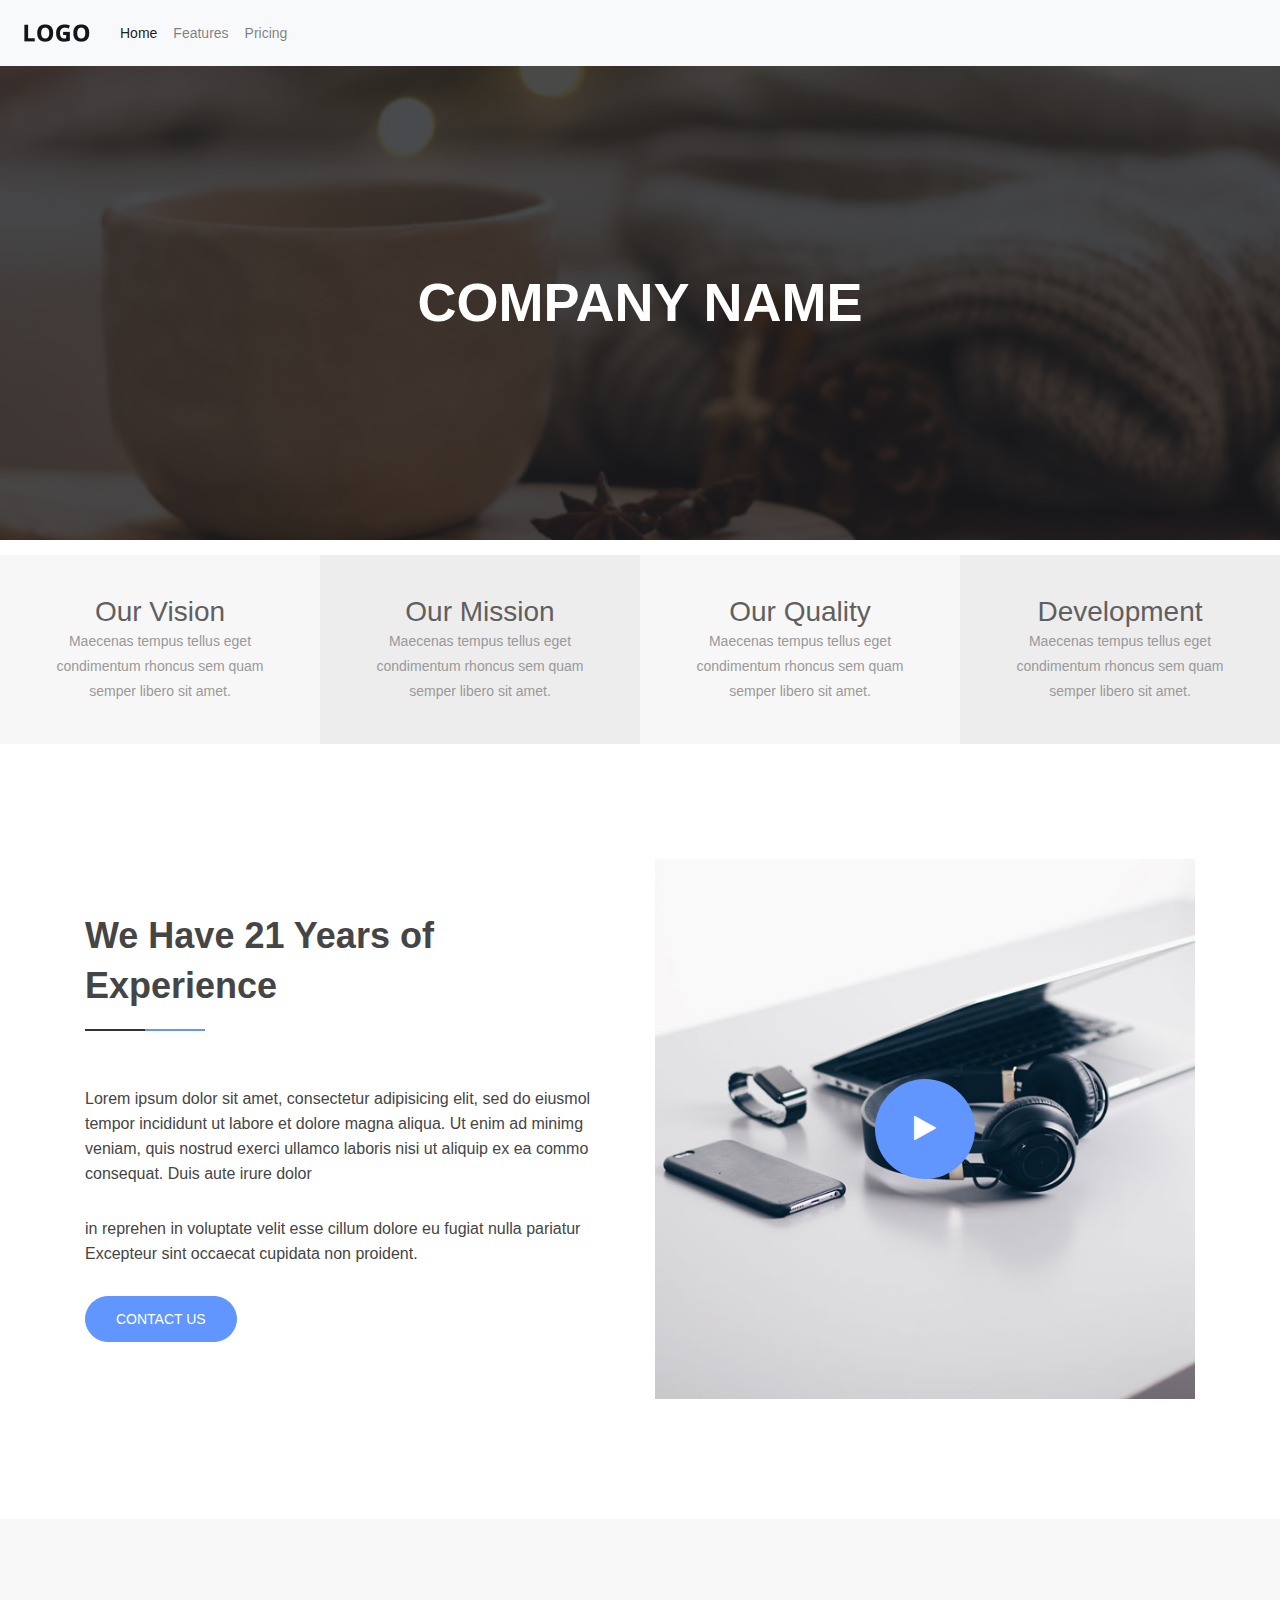
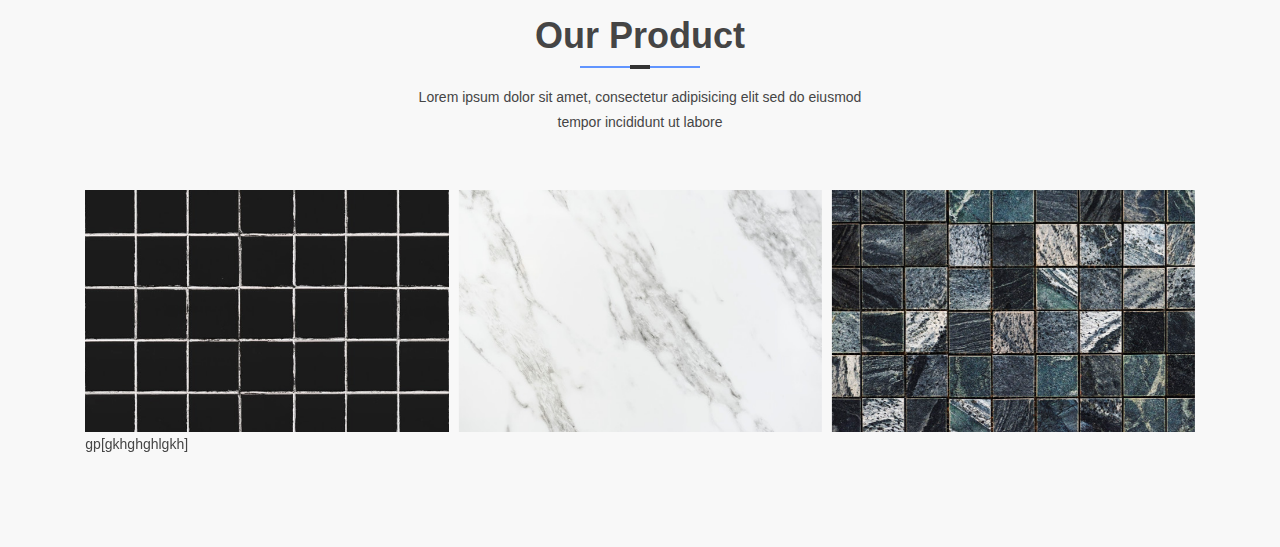
==== Ceraglob/CompanyProfile.html @ c4e204ad "Prit" ====
<!DOCTYPE html>

<html>
<head>
	<title>CompanyProfile</title>
	<meta charset="utf-8">
	<meta name="viewport" content="width=device-width, initial-scale=1">
	<link rel="stylesheet" type="text/css" href="css/bootstrap.min.css">
	<link rel="stylesheet" href="https://cdnjs.cloudflare.com/ajax/libs/font-awesome/4.7.0/css/font-awesome.min.css">
	<link rel="stylesheet" type="text/css" href="css/prettydropdowns.css">
	<link rel="stylesheet" type="text/css" href="css/owl.carousel.css">
	<link rel="stylesheet" type="text/css" href="css/style.css">
</head>
<body>
	<!--HOME-->
	<section>
		<header id="home-company">
			<div class="bg-img" style="background-image: url(./images/banner03.jpg);">
				<div class="overlay"></div>
			</div>
			<!--NAVBAR-->	
			<nav class="navbar navbar-expand-lg fixed-top navbar-light bg-light">
				<a class="navbar-brand" href="#"><img class="navbar-logo" src="images/logo.png"></a>
				<button class="navbar-toggler" type="button" data-toggle="collapse" data-target="#navbarNav" aria-controls="navbarNav" aria-expanded="false" aria-label="Toggle navigation">
					<span class="navbar-toggler-icon"></span>
				</button>
				<div class="collapse navbar-collapse" id="navbarNav">
					<ul class="navbar-nav">
						<li class="nav-item active">
							<a class="nav-link" href="#">Home <span class="sr-only">(current)</span></a>
						</li>
						<li class="nav-item">
							<a class="nav-link" href="#">Features</a>
						</li>
						<li class="nav-item">
							<a class="nav-link" href="#">Pricing</a>
						</li>
					</ul>
				</div>
			</nav>
			<!--END NAVBAR-->
			<!-- HOME CONTENT-->
			<div class="home-content">
				<div class="container">
					<div class="row">
						<div class="col-md-12">
							<h1 class="header-text"><b>Company Name</b></h1>
						</div>
					</div>
				</div>
			</div>
			<!--END CONTENT-->
		</header>
		<!-- END HOME-->
		<div class="container-fluid" style="padding: 0 0px">
			<!-- <div class="title-wrapper">
				<div class="title-inner">
					<span>Vitrified Tilles Manufacturer</span>
                    <h4 itemprop="headline">Welcome to<span > Epson Vitrified Pvt Ltd</span></h4>
                    <p itemprop="description">Epson vitrified manufacturing processes are carried out under the supervision of quality analysts, that is why we are committed as the best tiles exporters of high quality GVT and PGVT Tiles. </p>
				</div>
			</div> -->
			<div class="row no-gutters">
				<div class="col-md-3">
					<div class="col-sm-12" style="background: #f7f7f7;">
						<div class="about">
							<h3 style="color:#5f5f5f">Our Vision</h3>
							<p>Maecenas tempus tellus eget condimentum rhoncus sem quam semper libero sit amet.</p>
							<div class="abt-overlay"></div>
						</div>
					</div>
				</div>
				<div class="col-md-3">
					<div class="col-sm-12" style="background: #ededed">
						<div class="about">
							<h3 style="color: #5f5f5f">Our Mission</h3>
							<p>Maecenas tempus tellus eget condimentum rhoncus sem quam semper libero sit amet.</p>
							<div class="abt-overlay"></div>
						</div>
					</div>
				</div>
				<div class="col-md-3">
					<div class="col-sm-12" style="background: #f7f7f7;">
						<div class="about">
							<h3 style="color: #5f5f5f" >Our Quality</h3>
							<p>Maecenas tempus tellus eget condimentum rhoncus sem quam semper libero sit amet.</p>
							<div class="abt-overlay"></div>
						</div>
					</div>
				</div>
				<div class="col-md-3">
					<div class="col-sm-12" style="background: #ededed">
						<div class="about">
							<h3 style="color: #5f5f5f" >Development</h3>
							<p>Maecenas tempus tellus eget condimentum rhoncus sem quam semper libero sit amet.</p>
							<div class="abt-overlay"></div>
						</div>
					</div>
				</div>
			</div>
			<div class="section-agency-benefit section-pt section-pb">
        <div class="container">
            <div class="row align-items-center">
                <div class="col-lg-6">
                    <div class="agency-benefits">
                        <div class="content">
                            <div class="section-title title-2">
                                <h2 class="size">We Have 21 Years of <br> Experience</h2>
                            </div>
                            <p>Lorem ipsum dolor sit amet, consectetur adipisicing elit, sed do eiusmol tempor incididunt ut labore et dolore magna aliqua. Ut enim ad minimg veniam, quis nostrud exerci ullamco laboris nisi ut aliquip ex ea commo consequat. Duis aute irure dolor</p>

                            <p> in reprehen in voluptate velit esse cillum dolore eu fugiat nulla pariatur Excepteur sint occaecat cupidata non proident.</p>
                            <a href="#" class="btn contact-btn mt-30 btn-circle btn-company">CONTACT US</a>
                        </div>
                    </div>
                </div>
                <div class="col-lg-6">
                    <div class="agency-thumb">
                        <div class="thumb">
                            <img src="images/work2.jpg" class="img-companyvideo" alt="Company Images">
                            <div class="play-btn">
                                <a class="video-popup" href="https://www.youtube.com/watch?v=G_G8SdXktHg"><i class="fa fa-play"></i></a>
                            </div>
                        </div>
                    </div>
                </div>
            </div>
        </div>
    </div>
        </div>
        <div class="section-service bg-gray section-pt section-pb-90">
        <div class="container">
            <div class="row">
                <div class="col-lg-12">
                    <div class="section-title text-center">
                        <h2 class="size">Our Product</h2>
                        <p>Lorem ipsum dolor sit amet, consectetur adipisicing elit sed do eiusmod tempor incididunt ut labore</p>
                    </div>
                    <div class="owl-carousel owl-theme productlist">
						<div class="item">
							<img src="images/tiles01.jpg">
							gp[gkhghghlgkh]
						</div>
						<div class="item">
							<img  src="images/tiles02.jpg">
						</div>	
						<div class="item">
							<img  src="images/tiles03.jpg">	
						</div>
						<div class="item">
							<img src="images/tiles04.jpg">
						</div>
						<div class="item">
							<img src="images/tiles05.jpg">
						</div>
						<div class="item">
							<img  src="images/tiles01.jpg">
						</div>
						<div class="item">
							<img  src="images/tiles02.jpg">
						</div>
					</div>
                </div>
            </div>
        </div>
    </div>

		<!-- FOOTER-->
		<footer>

		</footer>
		<!-- END FOOTER-->
	</section>

	<script src="https://cdnjs.cloudflare.com/ajax/libs/popper.js/1.14.0/umd/popper.min.js"></script>
	<script src="https://ajax.googleapis.com/ajax/libs/jquery/3.3.1/jquery.min.js"></script>
	<script src="js/jquery.prettydropdowns.js"></script>
	<script type="text/javascript" src="js/bootstrap.min.js"></script>
	<script type="text/javascript" src="js/owl.carousel.min.js"></script>
	<script type="text/javascript" src="js/script.js"></script>
	<script>
		$(document).ready(function() {
			$('.pretty').prettyDropdown();
		});
	</script>
</body>
</html>
---- Ceraglob/css/prettydropdowns.css ----
.prettydropdown {
  position: relative;
  min-width: 72px; /* 70px + borders */
  display: inline-block;
}
.prettydropdown.loading {
  min-width: 0;
}
.prettydropdown > ul {
  position: absolute;
  top: 0;
  left: 0;
  background: #fff;
  border: 1px solid #a9a9a9;
  box-sizing: content-box;
  color: #000;
  cursor: pointer;
  font: normal 18px Calibri, sans-serif;
  list-style-type: none;
  margin: 0;
  padding: 0;
  text-align: left;
  -webkit-user-select: none; /* Chrome all / Safari all */
  -moz-user-select: none; /* Firefox all */
  -ms-user-select: none; /* IE 10+ */
  user-select: none; /* Likely future */
  z-index: 1;
}
.prettydropdown.loading > ul {
  visibility: hidden;
  white-space: nowrap;
}
.prettydropdown > ul:focus, .prettydropdown:not(.disabled) > ul:hover {
  border-color: #7f7f7f;
}
.prettydropdown:not(.disabled) > ul.active {
  width: auto;
  max-height: none !important;
  border-color: #1e90ff;
  overflow-x: hidden;
  overflow-y: auto;
  z-index: 99;
}
.prettydropdown > ul.active:focus {
  outline: none;
}
.prettydropdown > ul.active.reverse {
  top: auto;
  bottom: 0;
}
.prettydropdown > ul > li {
  position: relative;
  min-width: 70px;
  height: 48px; /* 50px - borders */
  border-top: 1px solid transparent;
  border-bottom: 1px solid transparent;
  box-sizing: border-box;
  display: none;
  line-height: 46px; /* 48px - borders */
  margin: 0;
  padding-left: 0.8rem;
}
.prettydropdown.loading > ul > li {
  min-width: 0;
  display: block;
  padding-right: 0.8rem;
}
.prettydropdown > ul:not(.active) > li:not(.selected):first-child {
  visibility: hidden; /* Prevent FOUC */
}
.prettydropdown > ul > li:first-child, .prettydropdown > ul.active > li {
  display: block;
}
.prettydropdown > ul.active > li:not(.label):hover, .prettydropdown > ul.active > li.hover:not(.label), .prettydropdown > ul.active > li:first-child:hover:after {
  background: #1e90ff;
  color: #fff;
}
.prettydropdown > ul.active > li.nohover {
  background: inherit !important;
  color: inherit !important;
}
.prettydropdown > ul.active > li.hover:before, .prettydropdown > ul.active > li.nohover:after {
  border-top-color: #fff !important;
}
.prettydropdown > ul.active > li.hover:after, .prettydropdown > ul.active > li.nohover:before {
  border-top-color: #1e90ff !important;
}
.prettydropdown.arrow > ul > li.selected:before, .prettydropdown.arrow > ul > li.selected:after {
  position: absolute;
  top: 8px;
  bottom: 0;
  right: 8px;
  height: 16px;
  border: 8px solid transparent; /* Arrow size */
  box-sizing: border-box;
  content: '';
  display: block;
  margin: auto;
}
.prettydropdown.arrow.small > ul > li.selected:before, .prettydropdown.arrow.small > ul > li.selected:after {
  top: 4px;
  height: 8px;
  border-width: 4px;
}
.prettydropdown.arrow > ul > li.selected:before {
  border-top-color: #a9a9a9; /* Arrow color */
}
.prettydropdown.arrow > ul > li.selected:after {
  top: 4px; /* Chevron thickness */
  border-top-color: #fff; /* Match background colour */
}
.prettydropdown.arrow.small > ul > li.selected:after {
  top: 2px; /* Chevron thickness */
}
.prettydropdown.arrow.triangle > ul > li.selected:after {
  content: none;
}
.prettydropdown > ul:hover > li.selected:before {
  border-top-color: #7f7f7f;
}
.prettydropdown > ul.active > li.selected:before,
.prettydropdown > ul.active > li.selected:after {
  border: none;
}
.prettydropdown > ul:not(.active) > li > span.checked {
  display: none;
}

/* Multi-Select */
.prettydropdown.multiple > ul > li.selected {
  overflow: hidden;
  padding-right: 2rem;
  text-overflow: ellipsis;
  white-space: nowrap;
}
.prettydropdown > ul > li > span.checked {
  clear: both;
  float: right;
  font-weight: bold;
  margin-right: 0.8rem;
}

/* Option Groups */
.prettydropdown > ul > li.label {
  cursor: default;
  font-weight: bold;
}
.prettydropdown > ul > li.label:first-child,
.prettydropdown.classic > ul > li.label ~ li.selected{
  border-top: none;
}
.prettydropdown > ul > li.label ~ li:not(.label):not(.selected),
.prettydropdown.classic > ul.active > li.label ~ li:not(.label) {
  padding-left: 1.6rem;
}

/* Classic Behavior */
.prettydropdown.classic > ul:not(.active) > li.selected:not(:first-child) {
  position: absolute;
  top: 0;
  display: block;
}

/* Disabled */
.prettydropdown.disabled, .prettydropdown > ul > li.disabled {
  opacity: 0.3;
}
.prettydropdown.disabled > ul > li, .prettydropdown > ul > li.disabled {
  cursor: not-allowed;
}

/* Divider Lines */
.prettydropdown.multiple > ul > li.selected + li, .prettydropdown.multiple > ul.reverse > li.selected,
.prettydropdown > ul > li.label, .prettydropdown > ul > li.label ~ li.selected {
  border-top-color: #dedede;
}
---- Ceraglob/css/style.css ----
body {
	margin:auto;
	padding: 0px;
    background-color: #ffffff;
    line-height: 25px;
    font-size: 14px;
    font-style: normal;
    font-weight: normal;
    visibility: visible;
    font-family: "Poppins", sans-serif;
    color: #454545;
    position: relative;
}
h1,h2,h3,h4,h5,h6,p{
	margin: 0px;
	padding: 0px;
}
a{
	text-decoration: none;
	color: #ffffff;
}
a:hover,a:focus{
	text-decoration: none;
	outline: none;
	color: #999999;
}
ul,li{
	list-style: none;
}
img{
	max-width: 100%;
	display: block;
	vertical-align: middle;
}
/* home background */
#home{
	height: 80vh;
}
header{
	position: relative;
}
.bg-img{
	background-image: url('../images/contactUs.jpg');
	position: absolute;
	left: 0;
	top: 0;
	right: 0;
	bottom: 0;
	background-size: cover;
	background-repeat: no-repeat;
	background-position: center;
}
.bg-img .overlay{
	position: absolute;
	left: 0;
	top: 0;
	right: 0;
	bottom: 0;
	opacity: 0.8;
	background: #1C1D21;
}
/* end home background */
.container li{
	list-style: none;
	display: inline-block;
}
/* NAVBAR*/
#nav{
	transition: 0.5s;
}
#nav .nav-transparent {
	background: transparent;
}
#nav .nav-transparent:not(.fixed-nav) .navbar-brand .logo{
	display: none;
}
.navbar-brand .logo, .navbar-brand .logo-alt {
	max-height: 50px;
	display: block;
}
.navbar-right li{
	padding: 10px;
}
.navbar-right a{
	padding: 3px;
}
.navbar-right a:hover{
	border-bottom: 2px solid #6195FF;
	transition:0.2s; 
}
.navbar-logo{
	height: 40px;
}
.dropdown-menu{
	background-color: #6195FF;
	width: 200px;
	padding: 10px;
}
.dropdown-menu a:hover{
	color: #ffffff;
}
.dropdown:hover .dropdown-menu{
	display: block;
}
.navbar-right .active{
	border-bottom: 2px solid #6195FF;
}
/*END NAVBAR*/

/*HOME CONTENT*/
.home-content{
	position: absolute;
	left: 0;
	right: 0;
	top: 50%;
	text-align: center;
}
.home-content button{
	margin-top: 20px;
}
header .row{
	color: #ffffff;
}
.white-btn{
	color: #000000;
	background: #ffffff;
}
.blue-btn{
	color: #ffffff;
	background: #6195FF;
}
.white-btn, .blue-btn{
	margin: 3px;
	padding: 10px 30px;
	border-radius: 5px;
	display: inline-block;
	border:2px solid transparent;
}
.white-btn:hover{
	background: #ddd;
}
.blue-btn:hover{
	background: #6195F0;
}
/*END HOME CONTENT */

/*ABOUT*/
.md-padding{
	padding: 100px 0px;
}
.section-header{
	position: relative;
	margin-bottom: 20px;
}
.text-center{
	text-align: center;
}
.title:after{
	content: "";
	display: block;
	height: 4px;
	width: 50px;
	background-color: #6195FF;
	margin:20px auto 0;
}
.about{
	text-align: center;
	padding: 40px 20px;
	margin:15px 0px;
}
.about a{
	color: #6195FF;
}
.about i{
	font-size: 30px;
	color: #6195FF;
	margin-bottom: 20px;
}
.about p{
	color: #999999;
}
.about .abt-overlay{
	background-color: #000000;
	position: absolute;
	left: 0;
	top: 0;
	bottom: 0;
	width: 100px;
	z-index: -1;
	display: none;
	transition:width 2s;
}
.about:hover .abt-overlay{
	display: block;
	width: 100%;

}
/*END ABOUT*/

/*PORTFOLIO*/
.bg-gray{
	background-color: #fafafa;
}
.work{
	position: relative;
	padding: 20px;
}
.work > img{
	width: 100%;
}
.work .overlay{
	background: #000000;
	position: absolute;
	top: 0px;
	left: 0px;
	right: 0px;
	bottom: 0px;
	opacity: 0;
	transition: 0.2s opacity;
	transition-delay: 0.2s;
	display: none;
}
.work:hover .overlay{
	display: block;
}
.header-text{
	font-size: 54px; 
	text-transform: uppercase; 
	padding-bottom: 10px;
}
.form-button{
	background-color: #6195ff;
	color: white;
}
.contact-us-form{
	box-shadow: 0px 5px 20px #cccccc;
}
.chooseUs-box{
	background-color: #f5f5f5;
}
.prettydropdown >ul{
	border-radius: 7px;
}
.owl-dots{
	display: none;
}
.imgheight-company{
	height: 400px;
}
#home-company{
	height: 60vh;
}
.title-wrapper{
	float: left;
    margin-bottom: 60px;
    text-align: center;
    width: 100%;
}
.title-inner {
    display: inline-block;
}
.title-inner span{
	color: #ec008c;
	display: block;
    float: left;
    font-family: poppins;
    font-size: 13px;
    font-weight: 500;
    letter-spacing: 0.4px;
    margin-bottom: 15px;
    width: 100%;
}
.title-inner{
	color: #ec008c;
}
.title-inner h4{
	color: #404040;
    float: left;
    font-size: 26px;
    margin: 0 0 20px;
    text-transform: uppercase;
    width: 100%;
}
.title-inner p{
	    color: #555;
    float: left;
    font-size: 17px;
    font-style: italic;
    line-height: 30px;
    margin-bottom: 0;
    width: 100%;
}
.section-title h2::before {
    position: absolute;
    content: '';
    background: #6195FF;
    height: 2px;
    width: 120px;
    left: 50%;
    bottom: 1px;
    transform: translate(-50%, 0%);
}
.title-2 h2::before {
    position: absolute;
    content: '';
    background: #6195FF;
    height: 2px;
    width: 120px;
    left: 0%;
    bottom: 0;
    transform: translate(0%, 0%);
}
.size{
	font-size: 36px;
}
.agency-benefits .content p {
    font-size: 16px;
    margin-top: 30px;
}
.btn.btn-circle {
    border-radius: 50px;
}
.img-companyvideo{
	max-width: 100%;
    display: block;
    vertical-align: middle;
}
.btn-company {
    border: 1px solid #6195FF;
    line-height: 24px;
    padding: 10px 30px;
    font-size: 14px;
    font-weight: 500;
    text-transform: uppercase;
    color: #ffffff;
    background: #6195ff;
    overflow: hidden;
    position: relative;
    z-index: 1;
    transition: all 0.3s ease 0s;
    margin-top:30px;
}

.title-2 {
    margin-bottom: 30px;
}
.section-title {
    margin-bottom: 55px;
}
.agency-benefits .content h2 {
    font-weight: 600;
    line-height: 50px;
}
.agency-benefits .section-title h2 {
    padding-bottom: 20px;
}
.section-title h2 {
    font-weight: 700;
    margin: -5px 0 0 0;
    position: relative;
    padding-bottom: 12px;
}
.section-title h2::after {
    position: absolute;
    content: '';
    background: #333;
    height: 4px;
    width: 20px;
    left: 50%;
    bottom: 0;
    margin-top: 1px;
    transform: translate(-50%, 0%);
}
.title-2 h2::after {
    position: absolute;
    content: '';
    background: #333;
    height: 2px;
    width: 60px;
    left: 0%;
    bottom: 0;
    transform: translate(0%, 0%);
}
.section-pt {
    padding-top: 100px;
}
.agency-thumb .thumb .play-btn {
    position: absolute;
    top: 50%;
    left: 50%;
    transform: translate3d(-50%, -50%, 0);
}
.agency-thumb .thumb .play-btn a {
 	   border: 0 none;
    background: #6195ff;
    width: 100px;
    height: 100px;
    border-radius: 100%;
    padding: 0;
    font-size: 28px;
    color: #ffffff;
    display: inline-block;
    line-height: 100px;
    text-align: center;
}
.fa {
    display: inline-block;
    font: normal normal normal 14px/1 FontAwesome;
    font-size: inherit;
    text-rendering: auto;
    -webkit-font-smoothing: antialiased;
    -moz-osx-font-smoothing: grayscale;
}
.section-pb {
    padding-bottom: 120px;
}
.bg-gray {
    background-color: #f8f8f8;
}
.section-pb-90 {
    padding-bottom: 90px;
}
.section-title.text-center p {
    margin-left: auto;
    margin-right: auto;
}
.section-title p {
    max-width: 470px;
    margin-top: 16px;
    margin-bottom: 0;
}
.imgsize-product{
	height: 300px;
}

/*// Extra small devices (portrait phones, less than 576px)*/
@media (max-width: 575.98px) 
{
	.header-text{
		font-size: 40px;
	}

}

/*// Small devices (landscape phones, 576px and up)*/
@media (min-width: 576px) and (max-width: 767.98px) 
{



}

/*// Medium devices (tablets, 768px and up)*/
@media (min-width: 768px) and (max-width: 991.98px) 
{

}

/*// Large devices (desktops, 992px and up)*/
@media (min-width: 992px) and (max-width: 1199.98px) 
{
.section-pb {
    padding-bottom: 80px;
}
}

/*// Extra large devices (large desktops, 1200px and up)*/
@media (min-width: 1200px) 
{

}
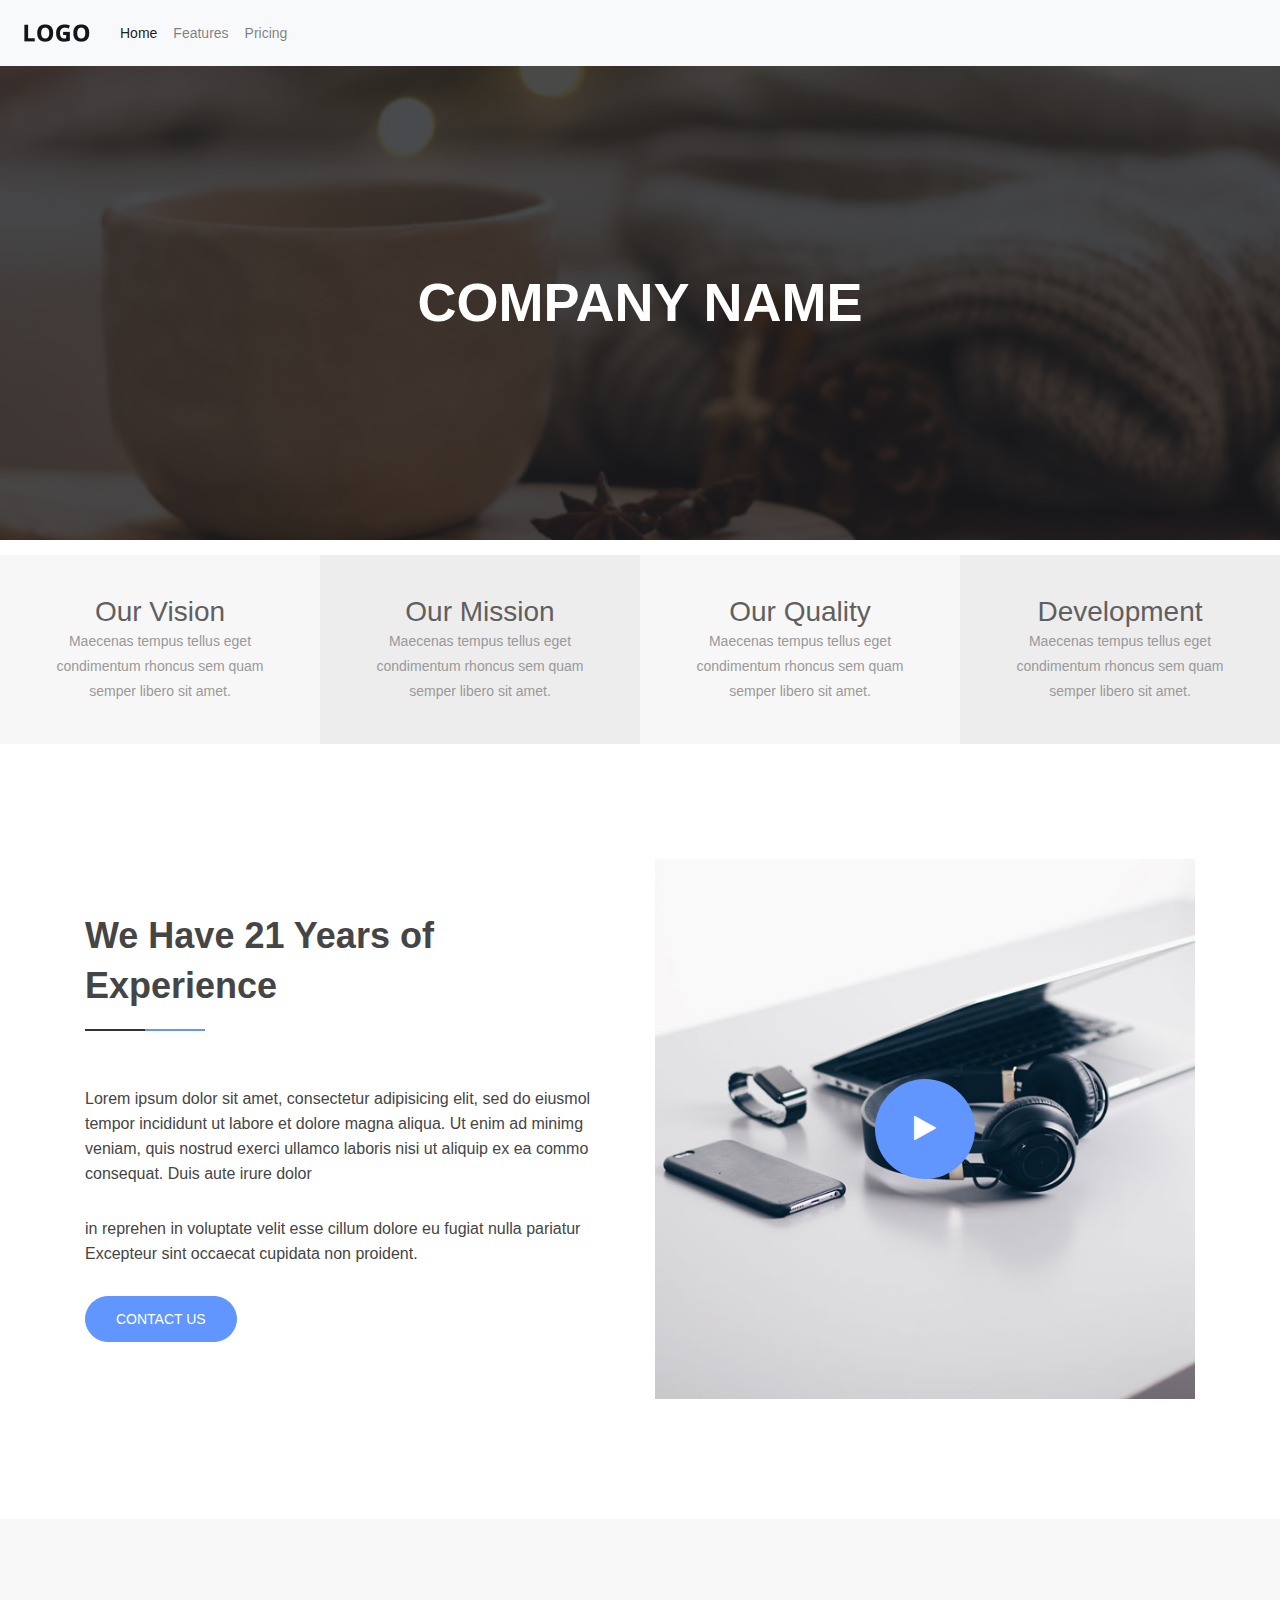
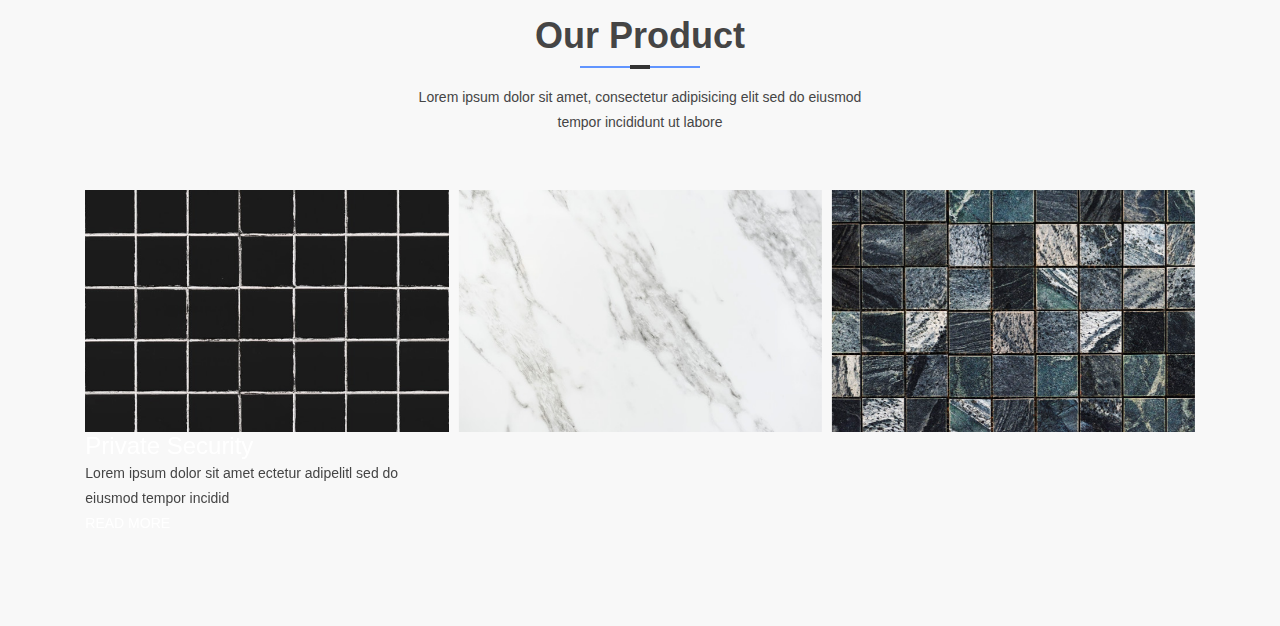
==== commit 32596da3: "partial change in product page" ====
--- a/Ceraglob/CompanyProfile.html
+++ b/Ceraglob/CompanyProfile.html
@@ -139,7 +139,11 @@
                     <div class="owl-carousel owl-theme productlist">
 						<div class="item">
 							<img src="images/tiles01.jpg">
-							gp[gkhghghlgkh]
+							<div class="content">
+                            	<h4><a href="#" tabindex="0">Private Security</a></h4>
+                            	<p>Lorem ipsum dolor sit amet ectetur adipelitl sed do eiusmod tempor incidid</p>
+                            	<a class="readmore_btn btn-transparent" href="#" tabindex="0">READ MORE</a>
+                        	</div>
 						</div>
 						<div class="item">
 							<img  src="images/tiles02.jpg">
--- a/Ceraglob/css/style.css
+++ b/Ceraglob/css/style.css
@@ -434,6 +434,7 @@
 	height: 300px;
 }
 
+
 /*// Extra small devices (portrait phones, less than 576px)*/
 @media (max-width: 575.98px) 
 {
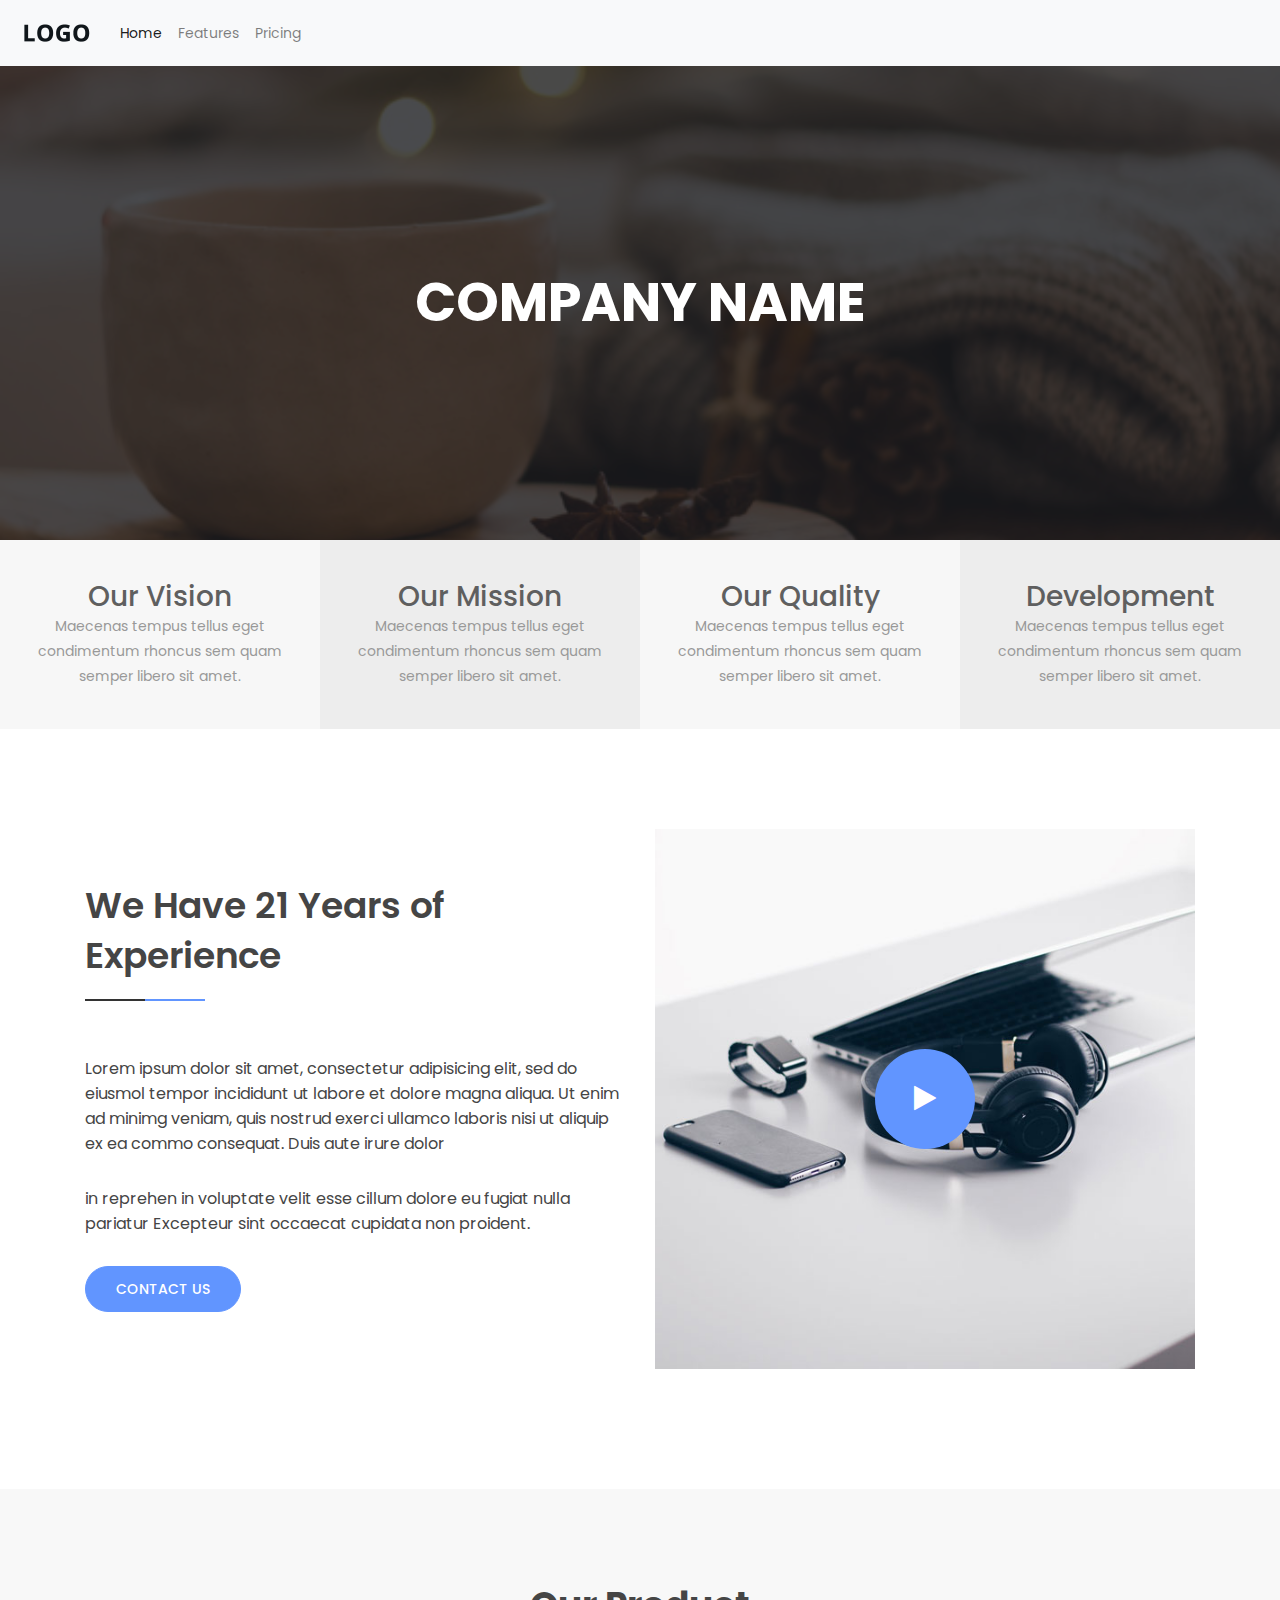
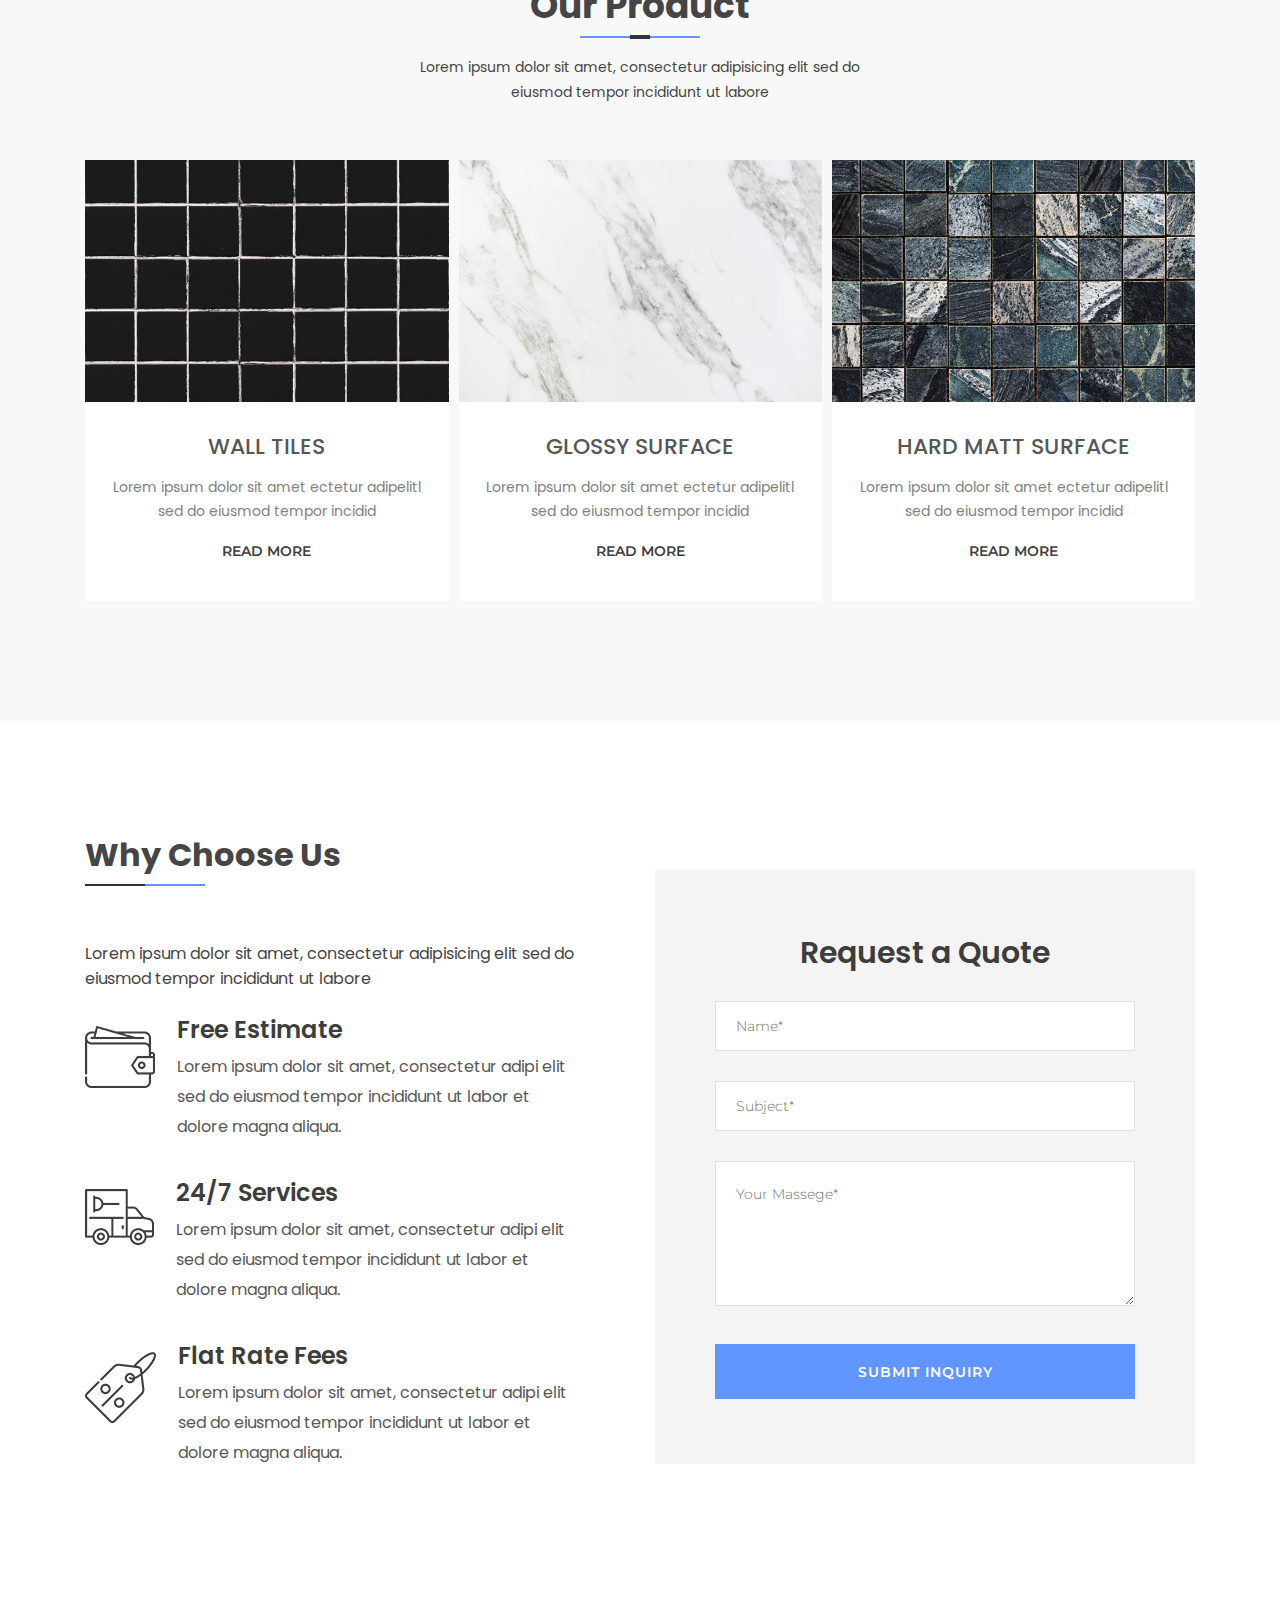
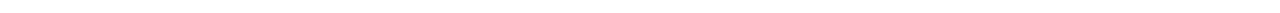
==== commit 33bb33c6: "changes in CompanyProfile page" ====
--- a/Ceraglob/CompanyProfile.html
+++ b/Ceraglob/CompanyProfile.html
@@ -7,6 +7,8 @@
 	<meta name="viewport" content="width=device-width, initial-scale=1">
 	<link rel="stylesheet" type="text/css" href="css/bootstrap.min.css">
 	<link rel="stylesheet" href="https://cdnjs.cloudflare.com/ajax/libs/font-awesome/4.7.0/css/font-awesome.min.css">
+	<link href="https://fonts.googleapis.com/css?family=Montserrat" rel="stylesheet">
+	<link href="https://fonts.googleapis.com/css?family=Poppins" rel="stylesheet">
 	<link rel="stylesheet" type="text/css" href="css/prettydropdowns.css">
 	<link rel="stylesheet" type="text/css" href="css/owl.carousel.css">
 	<link rel="stylesheet" type="text/css" href="css/style.css">
@@ -137,33 +139,143 @@
                         <p>Lorem ipsum dolor sit amet, consectetur adipisicing elit sed do eiusmod tempor incididunt ut labore</p>
                     </div>
                     <div class="owl-carousel owl-theme productlist">
-						<div class="item">
+						<div class="item service text-center service-2 padding-none cleaning-service  mb-30">
 							<img src="images/tiles01.jpg">
 							<div class="content">
-                            	<h4><a href="#" tabindex="0">Private Security</a></h4>
-                            	<p>Lorem ipsum dolor sit amet ectetur adipelitl sed do eiusmod tempor incidid</p>
-                            	<a class="readmore_btn btn-transparent" href="#" tabindex="0">READ MORE</a>
-                        	</div>
-						</div>
-						<div class="item">
+                            	<h4><a href="#" tabindex="0">WALL TILES</a></h4>
+                            	<p>Lorem ipsum dolor sit amet ectetur adipelitl sed do eiusmod tempor incidid</p>
+                            	<a class="readmore_btn btn-transparent" href="#" tabindex="0">READ MORE</a>
+                        	</div>
+						</div>
+						<div class="item service text-center service-2 padding-none cleaning-service  mb-30">
 							<img  src="images/tiles02.jpg">
+							<div class="content">
+                            	<h4><a href="#" tabindex="0">GLOSSY SURFACE</a></h4>
+                            	<p>Lorem ipsum dolor sit amet ectetur adipelitl sed do eiusmod tempor incidid</p>
+                            	<a class="readmore_btn btn-transparent" href="#" tabindex="0">READ MORE</a>
+                        	</div>
 						</div>	
-						<div class="item">
+						<div class="item service text-center service-2 padding-none cleaning-service  mb-30">
 							<img  src="images/tiles03.jpg">	
-						</div>
-						<div class="item">
+							<div class="content">
+                            	<h4><a href="#" tabindex="0">HARD MATT SURFACE</a></h4>
+                            	<p>Lorem ipsum dolor sit amet ectetur adipelitl sed do eiusmod tempor incidid</p>
+                            	<a class="readmore_btn btn-transparent" href="#" tabindex="0">READ MORE</a>
+                        	</div>
+						</div>
+						<div class="item service text-center service-2 padding-none cleaning-service  mb-30">
 							<img src="images/tiles04.jpg">
-						</div>
-						<div class="item">
+							<div class="content">
+                            	<h4><a href="#" tabindex="0">SOFT MATT SURFACE</a></h4>
+                            	<p>Lorem ipsum dolor sit amet ectetur adipelitl sed do eiusmod tempor incidid</p>
+                            	<a class="readmore_btn btn-transparent" href="#" tabindex="0">READ MORE</a>
+                        	</div>
+						</div>
+						<div class="item service text-center service-2 padding-none cleaning-service  mb-30">
 							<img src="images/tiles05.jpg">
-						</div>
-						<div class="item">
+							<div class="content">
+                            	<h4><a href="#" tabindex="0">RUSTIC SURFACE</a></h4>
+                            	<p>Lorem ipsum dolor sit amet ectetur adipelitl sed do eiusmod tempor incidid</p>
+                            	<a class="readmore_btn btn-transparent" href="#" tabindex="0">READ MORE</a>
+                        	</div>
+						</div>
+						<div class="item service text-center service-2 padding-none cleaning-service  mb-30">
 							<img  src="images/tiles01.jpg">
-						</div>
-						<div class="item">
+							<div class="content">
+                            	<h4><a href="#" tabindex="0">RUSTIC SURFACE</a></h4>
+                            	<p>Lorem ipsum dolor sit amet ectetur adipelitl sed do eiusmod tempor incidid</p>
+                            	<a class="readmore_btn btn-transparent" href="#" tabindex="0">READ MORE</a>
+                        	</div>
+						</div>
+						<div class="item service text-center service-2 padding-none cleaning-service  mb-30">
 							<img  src="images/tiles02.jpg">
-						</div>
-					</div>
+							<div class="content">
+                            	<h4><a href="#" tabindex="0">RUSTIC SURFACE</a></h4>
+                            	<p>Lorem ipsum dolor sit amet ectetur adipelitl sed do eiusmod tempor incidid</p>
+                            	<a class="readmore_btn btn-transparent" href="#" tabindex="0">READ MORE</a>
+                        	</div>
+						</div>
+					</div>
+                </div>
+            </div>
+        </div>
+    </div>
+    <div class="reapir-choose-us section-ptb">
+        <div class="container">
+            <div class="row align-items-center">
+                <div class="col-lg-6 col-md-12 col-sm-12 col-12">
+                    <div class="reapir-choose-inner">
+                        <div class="section-title title-2">
+                            <h2>Why Choose Us</h2>
+                        </div>
+                        <div class="choose-resone-inner mt-20">
+                            
+                            
+                            <p>Lorem ipsum dolor sit amet, consectetur adipisicing elit sed do eiusmod tempor incididunt ut labore</p>
+                            
+                            <!-- Start Single Service -->
+                            <div class="service text-left service-6 reapir-service mt-30">
+                                <div class="icons">
+                                    <img src="images/estimate.png" alt="service icons">
+                                </div>
+                                <div class="content">
+                                    <h4>Free Estimate</h4>
+                                    <p>Lorem ipsum dolor sit amet, consectetur adipi elit sed do eiusmod tempor incididunt ut labor et dolore magna aliqua. </p>
+                                </div>
+                            </div>
+                            <!-- End Single Service -->
+
+                            <!-- Start Single Service -->
+                            <div class="service text-left service-6 reapir-service">
+                                <div class="icons">
+                                    <img src="images/service.png" alt="service icons">
+                                </div>
+                                <div class="content">
+                                    <h4>24/7 Services</h4>
+                                    <p>Lorem ipsum dolor sit amet, consectetur adipi elit sed do eiusmod tempor incididunt ut labor et dolore magna aliqua. </p>
+                                </div>
+                            </div>
+                            <!-- End Single Service -->
+
+                            <!-- Start Single Service -->
+                            <div class="service text-left service-6 reapir-service">
+                                <div class="icons">
+                                    <img src="images/ratefees.png" alt="service icons">
+                                </div>
+                                <div class="content">
+                                    <h4>Flat Rate Fees</h4>
+                                    <p>Lorem ipsum dolor sit amet, consectetur adipi elit sed do eiusmod tempor incididunt ut labor et dolore magna aliqua. </p>
+                                </div>
+                            </div>
+                            <!-- End Single Service -->
+
+                        </div>
+                    </div>
+                </div>
+                <div class="col-lg-6 col-md-12 col-sm-12 col-12">
+                    <div class="contact_form_container repair-request-form">
+                        <div class="ct-title-2">
+                            <h2>Request a Quote</h2>
+                        </div>
+                        <div class="repair-service-form">
+                            <form action="#">
+                                <div class="row">
+                                    <div class="col-lg-12">
+                                        <input type="text" placeholder="Name*">
+                                    </div>
+                                    <div class="col-lg-12">
+                                        <input type="text" placeholder="Subject*">
+                                    </div>
+                                    <div class="col-lg-12">
+                                        <textarea name="message" placeholder="Your Massege*"></textarea>
+                                    </div>
+                                    <div class="col-lg-12">
+                                        <input type="submit" value="Submit Inquiry">
+                                    </div>
+                                </div>
+                            </form>
+                        </div>
+                    </div>
                 </div>
             </div>
         </div>
--- a/Ceraglob/css/style.css
+++ b/Ceraglob/css/style.css
@@ -20,6 +20,9 @@
 	text-decoration: none;
 	color: #ffffff;
 }
+a, button, img, input, span {
+    transition: all 0.3s ease 0s;
+}
 a:hover,a:focus{
 	text-decoration: none;
 	outline: none;
@@ -167,7 +170,6 @@
 .about{
 	text-align: center;
 	padding: 40px 20px;
-	margin:15px 0px;
 }
 .about a{
 	color: #6195FF;
@@ -433,8 +435,209 @@
 .imgsize-product{
 	height: 300px;
 }
-
-
+.service-2 .content h4 {
+    color: #575757;
+    font-size: 22px;
+     line-height: 30px; 
+    margin-bottom: 13px;
+    padding: 0 9px;
+}
+.service-2 .content h4 a {
+    color: #575757;
+}
+.service-2 .content h4 a:hover {
+    color: #6195FF;
+}
+.service-2.cleaning-service .content {
+    padding: 30px 20px;
+}
+.service-2 .content {
+    padding-top: 30px;
+}
+.service-2.padding-none {
+    padding: 0;
+}
+.service-2 {
+    background: #ffffff;
+    padding: 30px;
+    transition: 0.4s ease-in-out;
+}
+.mb-30 {
+    margin-bottom: 30px;
+}
+.service-2.cleaning-service .content p {
+    margin-bottom: 8px;
+}
+.service-2 .content p {
+    color: #818181;
+    font-size: 14px;
+    line-height: 24px;
+    margin-bottom: 35px;
+}
+.service-2 .content a.readmore_btn.btn-transparent {
+    border: 0 none;
+    width: inherit;
+    height: inherit;
+    color: #3f3f3f;
+    font-size: 14px;
+    font-family: "Montserrat", sans-serif;
+    font-weight: 600;
+}
+.service-2 .content a.readmore_btn {
+    height: 42px;
+    border: 1px solid #0056ff;
+    display: inline-block;
+    padding: 0 42px;
+    line-height: 40px;
+    font-size: 14px;
+    border-radius: 30px;
+    color: #0056ff;
+    font-weight: 600;
+    transition: 0.5s;
+}
+.service-2 .content a.readmore_btn.btn-transparent:hover {
+    color: #6195FF;
+    background: transparent;
+}
+.section-ptb {
+    padding: 120px 0;
+}
+.align-items-center {
+    -ms-flex-align: center!important;
+    -webkit-box-align: center!important;
+    align-items: center!important;
+}
+.mt-20 {
+    margin-top: 20px;
+}
+.choose-resone-inner p {
+    max-width: 530px;
+    font-size: 16px;
+    margin-bottom: 25px;
+}
+.service-6.reapir-service {
+    margin-top: 12px;
+}
+.service-6 {
+    margin-top: 12px;
+}
+.mt-30 {
+    margin-top: 30px;
+}
+.service-6.reapir-service .icons {
+    border: 0 none;
+    width: auto;
+    height: auto;
+    line-height: inherit;
+    border-radius: inherit;
+    float: left;
+    text-align: center;
+    margin-right: 22px;
+    margin-top: 10px;
+}
+.service-6 .icons {
+    border: 1px solid #4e89fb;
+    width: 100px;
+    height: 100px;
+    line-height: 100px;
+    border-radius: 100%;
+    float: left;
+    text-align: center;
+    margin-right: 22px;
+    margin-top: 10px;
+}
+.service-6 .content {
+    overflow: hidden;
+}
+.service-6.reapir-service .content h4 {
+    color: #3d3d3d;
+}
+.service-6 .content h4 {
+    color: #5f5f5f;
+    font-size: 24px;
+    font-weight: 600;
+    margin-bottom: 7px;
+}
+.service-6.reapir-service .content p {
+    font-size: 16px;
+    line-height: 30px;
+    color: #585757;
+    max-width: 390px;
+}
+.service-6 .content p {
+    font-size: 14px;
+    line-height: 25px;
+    color: #5b5b5b;
+}
+.choose-resone-inner p {
+    max-width: 530px;
+    font-size: 16px;
+    margin-bottom: 25px;
+}
+.contact_form_container.repair-request-form {
+    background: #f4f4f4;
+}
+.contact_form_container {
+    padding: 65px 60px;
+}
+.contact_form_container.repair-request-form .ct-title-2 {
+    text-align: center;
+}
+.contact_form_container.repair-request-form .ct-title-2 h2 {
+    font-weight: 600;
+    color: #3d3d3d;
+    font-size: 30px;
+}
+.repair-service-form form input {
+    margin-top: 30px;
+    height: 50px;
+    line-height: 50px;
+    color: #fff;
+    font-weight: 300;
+    padding: 0 20px;
+    width: 100%;
+    font-family: "Montserrat", sans-serif;
+    border: 1px solid #e1e1e1;
+    background: #ffffff;
+    color: #707070;
+}
+.repair-service-form form textarea {
+    margin-top: 30px;
+    min-height: 145px;
+    width: 100%;
+    border: 1px solid #fff;
+    padding: 20px;
+    font-weight: 300;
+    color: #fff;
+    font-family: "Montserrat", sans-serif;
+    border: 1px solid #e1e1e1;
+    color: #707070;
+    background: #ffffff;
+}
+textarea {
+    overflow: auto;
+    resize: vertical;
+}
+.repair-service-form form input[type="submit"] {
+    background: #fff;
+    height: 55px;
+    line-height: 56px;
+    border: 0 none;
+    padding: 0 30px;
+    color: #0056ff;
+    font-weight: 600;
+    width: auto;
+    transition: 0.5s;
+    color: #ffffff;
+    width: 100%;
+    background: #6195FF;
+    font-size: 14px;
+    letter-spacing: 1px;
+    text-transform: uppercase;
+}
+button, input[type="submit"] {
+    cursor: pointer;
+}
 /*// Extra small devices (portrait phones, less than 576px)*/
 @media (max-width: 575.98px) 
 {
@@ -464,6 +667,9 @@
 .section-pb {
     padding-bottom: 80px;
 }
+.section-ptb {
+    padding: 80px 0;
+}
 }
 
 /*// Extra large devices (large desktops, 1200px and up)*/
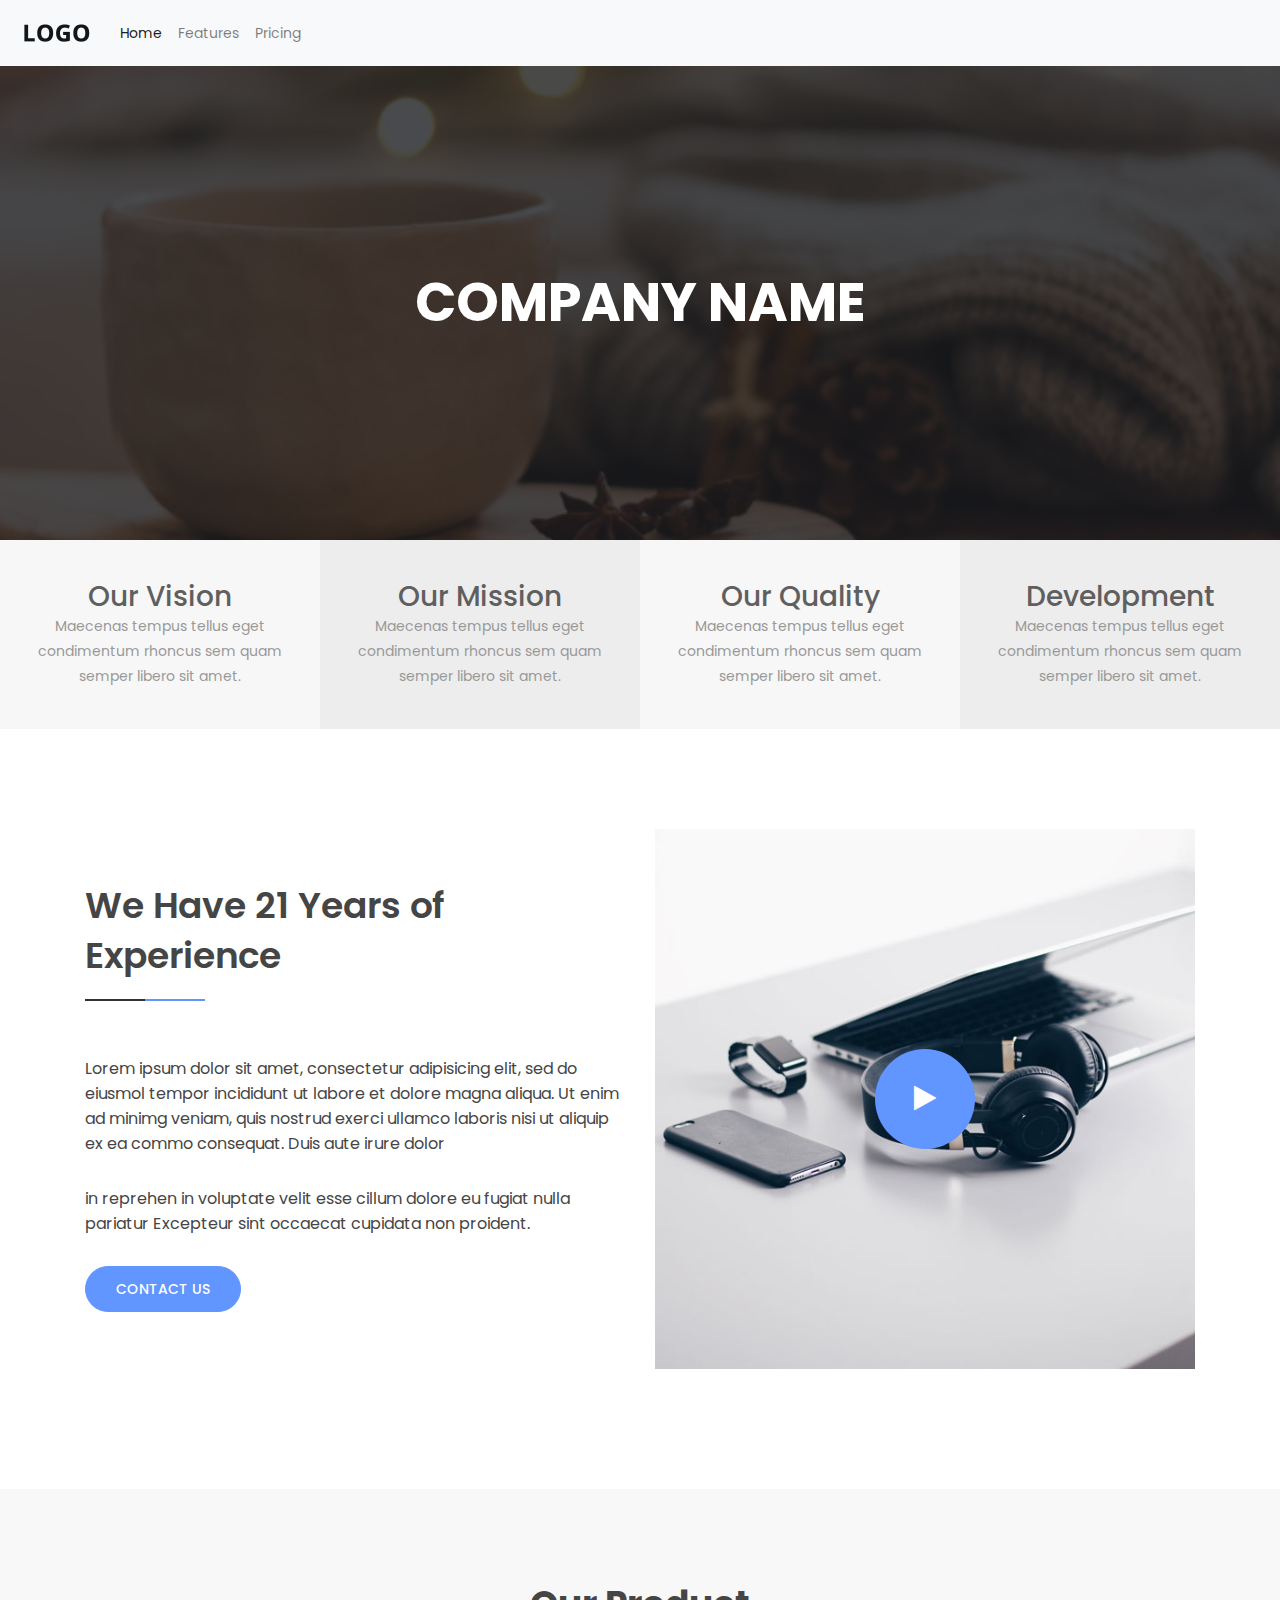
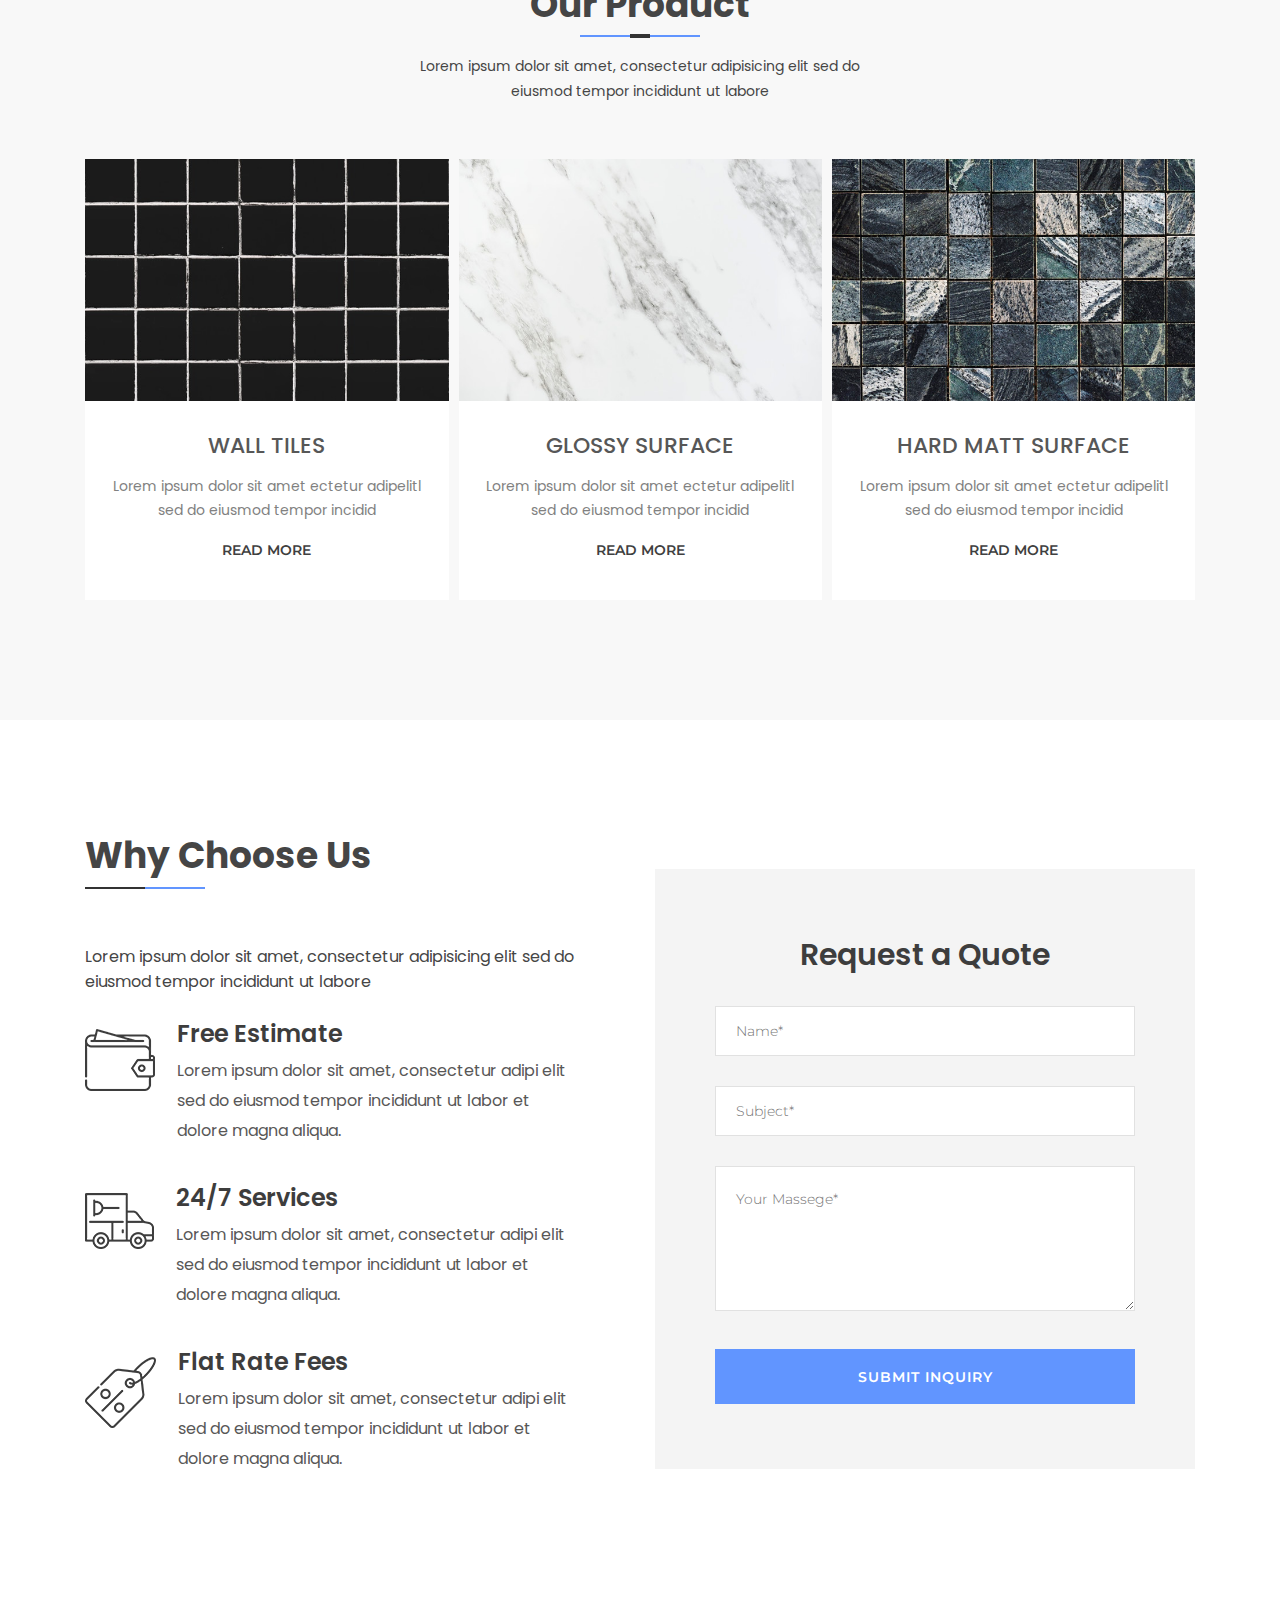
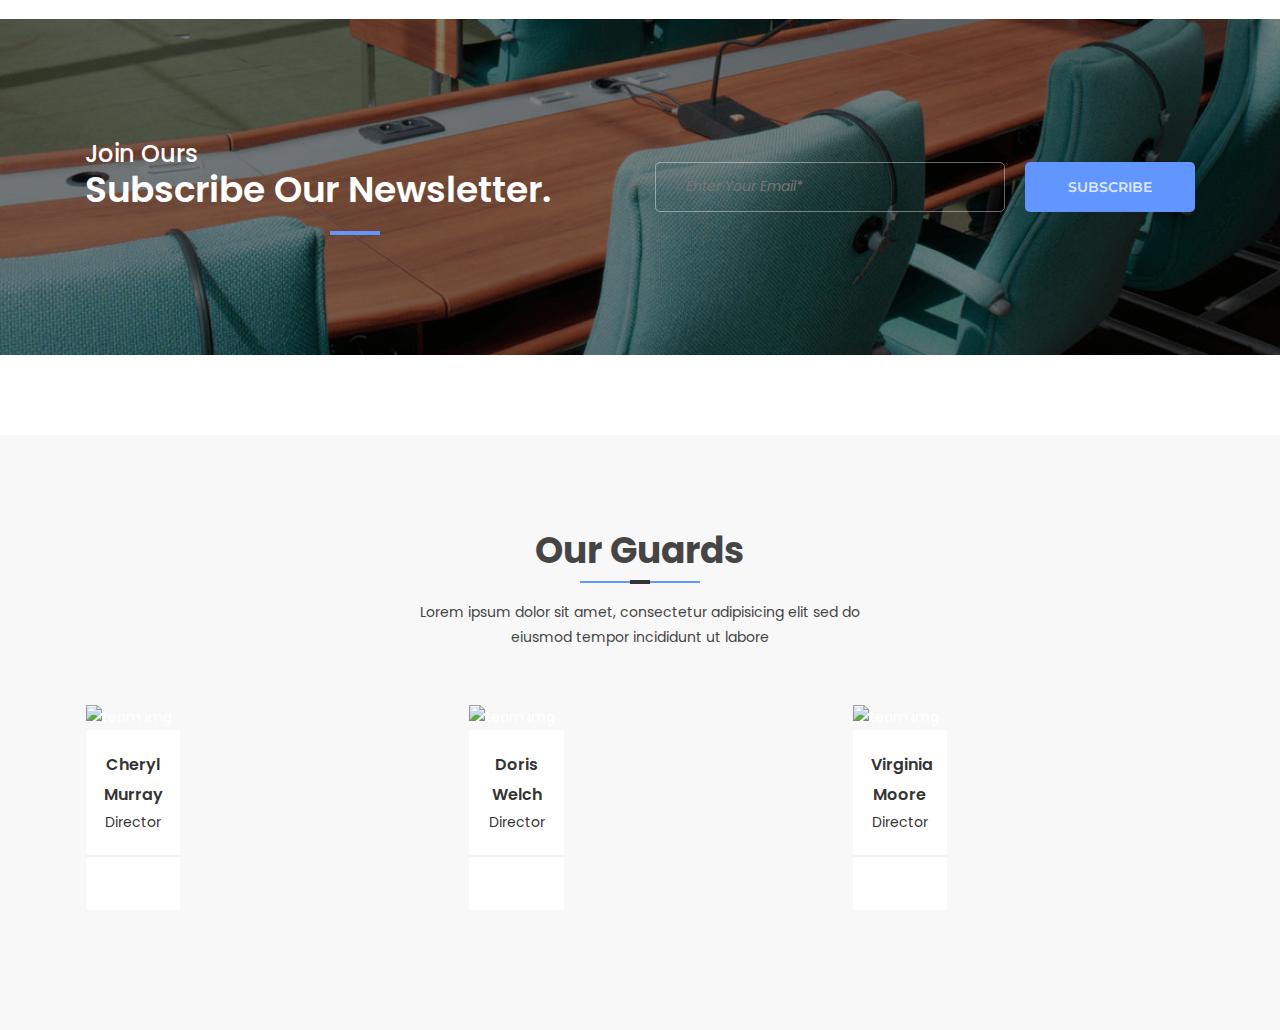
==== commit 70f166b5: "dffdf" ====
--- a/Ceraglob/CompanyProfile.html
+++ b/Ceraglob/CompanyProfile.html
@@ -280,6 +280,114 @@
             </div>
         </div>
     </div>
+    <div class="section-newsletter section-ptb bg_image bg-overlay">
+        <div class="container">
+            <div class="row newsletter-style-2 political-newsletter align-items-center">
+                <div class="col-xl-6 col-lg-7 col-md-12 col-sm-12 col-12">
+                    <div class="title">
+                        <h4>Join Ours</h4>
+                        <h2>Subscribe Our Newsletter.</h2>
+                    </div>
+                </div>
+                <div class="col-xl-6 col-lg-5 col-md-12 col-sm-12 col-12">
+                    <form action="#">
+                        <div class="input-box">
+                            <input type="email" placeholder="Enter Your Email* ">
+                            <button type="submit">Subscribe</button>
+                        </div>
+                    </form>
+                </div>
+            </div>
+        </div>
+    </div>
+    <div class="section-team section-pt section-pb-90 bg-gray" style="margin-top: 80px">
+        <div class="container">
+            <div class="row">
+                <div class="col-lg-12">
+                    <div class="section-title text-center">
+                        <h2>Our Guards</h2>
+                        <p>Lorem ipsum dolor sit amet, consectetur adipisicing elit sed do eiusmod tempor incididunt ut labore</p>
+                    </div>
+                </div>
+            </div>
+            <!-- Start Team Area -->
+            <div class="row">
+                <!-- Start Single Team -->
+                <div class="owl-carousel owl-theme productlist">
+                	 <div class="col-xl-4 col-lg-4 col-md-6 col-sm-12 col-12">
+                    <div class="team team-8 mb-30">
+                        <div class="thumb">
+                            <a href="#">
+                                <img src="assets/images/team/team-01.jpg" alt="team img">
+                            </a>
+                        </div>
+                        <div class="team-info">
+                            <div class="content">
+                                <h4><a href="#">Cheryl Murray</a></h4>
+                                <span>Director</span>
+                            </div>
+                            <ul class="social-network social-net-2">
+                                <li><a class="facebook" href="#"><i class="fa fa-facebook"></i></a></li>
+                                <li><a class="twitter" href="#"><i class="fa fa-twitter"></i></a></li>
+                                <li><a class="google-plus" href="#"><i class="fa fa-google-plus"></i></a></li>
+                                <li><a class="vimeo" href="#"><i class="fa fa-vimeo"></i></a></li>
+                            </ul>
+                        </div>
+                    </div>
+                </div>
+                <!-- End Single Team -->
+                <!-- Start Single Team -->
+                <div class="col-xl-4 col-lg-4 col-md-6 col-sm-12 col-12">
+                    <div class="team team-8 mb-30">
+                        <div class="thumb">
+                            <a href="#">
+                                <img src="assets/images/team/team-02.jpg" alt="team img">
+                            </a>
+                        </div>
+                        <div class="team-info">
+                            <div class="content">
+                                <h4><a href="#">Doris Welch</a></h4>
+                                <span>Director</span>
+                            </div>
+                            <ul class="social-network social-net-2">
+                                <li><a class="facebook" href="#"><i class="fa fa-facebook"></i></a></li>
+                                <li><a class="twitter" href="#"><i class="fa fa-twitter"></i></a></li>
+                                <li><a class="google-plus" href="#"><i class="fa fa-google-plus"></i></a></li>
+                                <li><a class="vimeo" href="#"><i class="fa fa-vimeo"></i></a></li>
+                            </ul>
+                        </div>
+                    </div>
+                </div>
+                <!-- End Single Team -->
+                <!-- Start Single Team -->
+                <div class="col-xl-4 col-lg-4 col-md-6 col-sm-12 col-12">
+                    <div class="team team-8 mb-30">
+                        <div class="thumb">
+                            <a href="#">
+                                <img src="assets/images/team/team-03.jpg" alt="team img">
+                            </a>
+                        </div>
+                        <div class="team-info">
+                            <div class="content">
+                                <h4><a href="#">Virginia Moore</a></h4>
+                                <span>Director</span>
+                            </div>
+                            <ul class="social-network social-net-2">
+                                <li><a class="facebook" href="#"><i class="fa fa-facebook"></i></a></li>
+                                <li><a class="twitter" href="#"><i class="fa fa-twitter"></i></a></li>
+                                <li><a class="google-plus" href="#"><i class="fa fa-google-plus"></i></a></li>
+                                <li><a class="vimeo" href="#"><i class="fa fa-vimeo"></i></a></li>
+                            </ul>
+                        </div>
+                    </div>
+                </div>
+                </div>
+               
+                <!-- End Single Team -->
+            </div>
+            <!-- End Team Area -->
+        </div>
+    </div>
 
 		<!-- FOOTER-->
 		<footer>
--- a/Ceraglob/css/style.css
+++ b/Ceraglob/css/style.css
@@ -253,6 +253,7 @@
 #home-company{
 	height: 60vh;
 }
+/*CompanyProfile Css Start*/
 .title-wrapper{
 	float: left;
     margin-bottom: 60px;
@@ -638,6 +639,136 @@
 button, input[type="submit"] {
     cursor: pointer;
 }
+.bg-overlay {
+    position: relative;
+}
+.bg_image {
+    background: url(../images/newsshelter.png);
+    background-size: cover;
+    background-repeat: no-repeat;
+    background-position: center center;
+}
+.bg-overlay::before {
+    position: absolute;
+    left: 0;
+    top: 0;
+    background: rgba(0, 0, 0, 0.5);
+    content: "";
+    height: 100%;
+    width: 100%;
+}
+.newsletter-style-2 .title h4 {
+    color: #ffffff;
+    font-weight: 500;
+}
+h4 {
+    font-size: 24px;
+    line-height: 30px;
+}
+.newsletter-style-2 .title h2 {
+    color: #ffffff;
+    font-weight: 500;
+    margin: 0;
+    font-weight: 600;
+}
+h2 {
+    font-size: 36px;
+    line-height: 42px;
+}
+.newsletter-style-2 .input-box {
+    position: relative;
+}
+.newsletter-style-2 .input-box input {
+    background-color: transparent;
+    height: 50px;
+    border: 1px solid rgba(255, 255, 255, 0.4);
+    color: rgba(255, 255, 255, 0.4);
+    border-radius: 5px;
+    line-height: 24px;
+    padding: 12px 30px;
+    font-size: 14px;
+    color: #d8d8d8;
+    width: calc(100% - 190px);
+    font-style: italic;
+}
+.newsletter-style-2.political-newsletter .input-box button {
+    background-color: #6195FF;
+}
+.newsletter-style-2 .input-box button {
+    position: absolute;
+    right: 0;
+    top: 0;
+    width: 170px;
+    height: 50px;
+    background-color: #0056ff;
+    border: none;
+    border-radius: 5px;
+    padding: 13px 20px;
+    color: rgba(255, 255, 255, 0.8);
+    text-transform: uppercase;
+    font-family: "Montserrat", sans-serif;
+    font-size: 14px;
+    transition: 0.4s;
+    font-weight: 600;
+}
+.team {
+    overflow: hidden;
+}
+.team .thumb {
+    position: relative;
+    overflow: hidden;
+}
+.team .thumb a {
+    display: block;
+}
+.team .thumb a img {
+    transition: 0.5s;
+}
+.team .thumb a img {
+    width: 100%;
+}
+img {
+    max-width: 100%;
+}
+.team .team-info {
+    background: #fff;
+    text-align: center;
+    transition: all 0.3s ease-in-out;
+}
+.team .team-info .content {
+    padding: 20px 18px;
+}
+.team .team-info .content h4 {
+    font-size: 16px;
+    font-weight: 600;
+    margin-bottom: 0px;
+}
+.team .team-info .content h4 a {
+    color: #343434;
+}
+.team .team-info .content span {
+    color: #343434;
+    font-size: 14px;
+    font-weight: 400;
+}
+.team .team-info .social-network {
+    padding: 14px 0;
+    border-top: 2px solid #f4f4f4;
+}
+.team ul.social-network {
+    padding: 0;
+    margin: 0;
+    list-style: none;
+    display: flex;
+    justify-content: center;
+}
+.social-net-2 {
+    margin-bottom: 8px;
+}
+.social-net-2 li {
+    margin: 0 10px;
+}
+/*CompanyProfile Css End*/
 /*// Extra small devices (portrait phones, less than 576px)*/
 @media (max-width: 575.98px) 
 {
@@ -670,6 +801,12 @@
 .section-ptb {
     padding: 80px 0;
 }
+.section-pb-90 {
+    padding-bottom: 60px;
+}
+.section-pt {
+    padding-top: 80px;
+}
 }
 
 /*// Extra large devices (large desktops, 1200px and up)*/
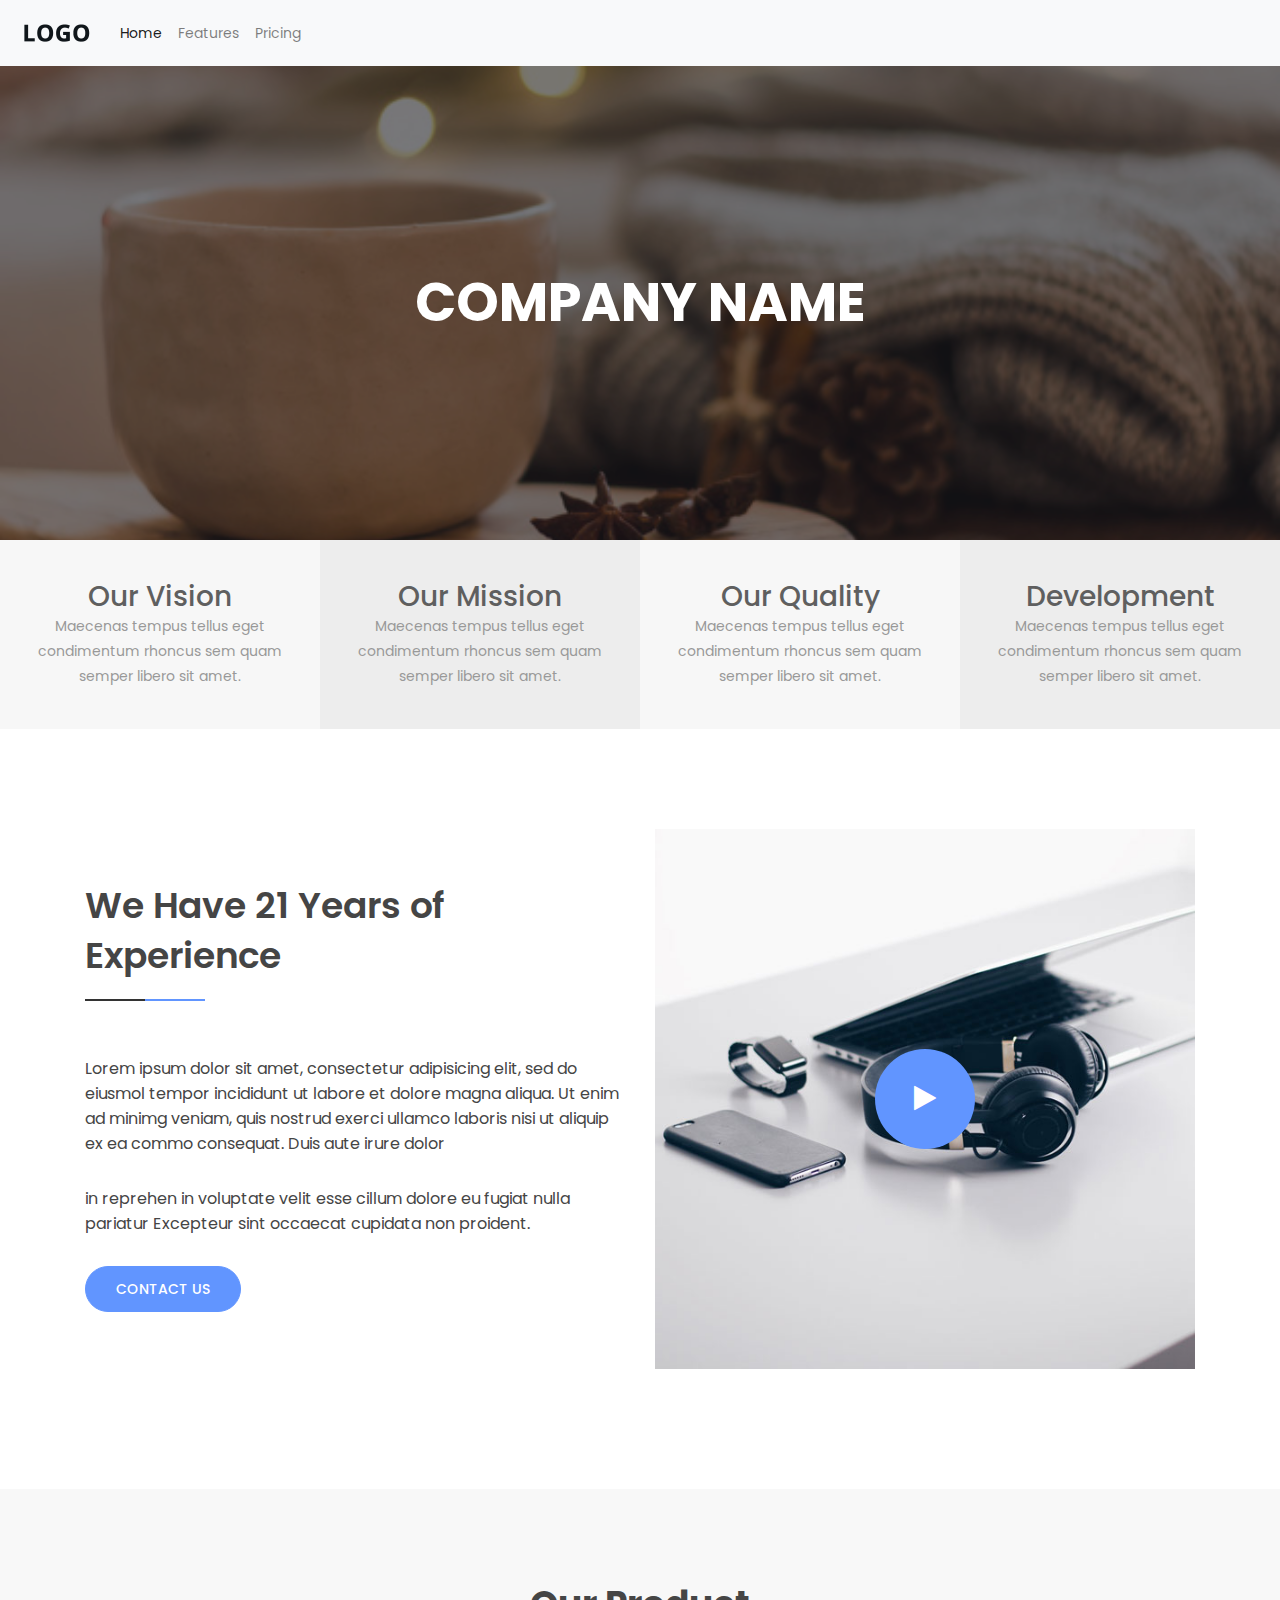
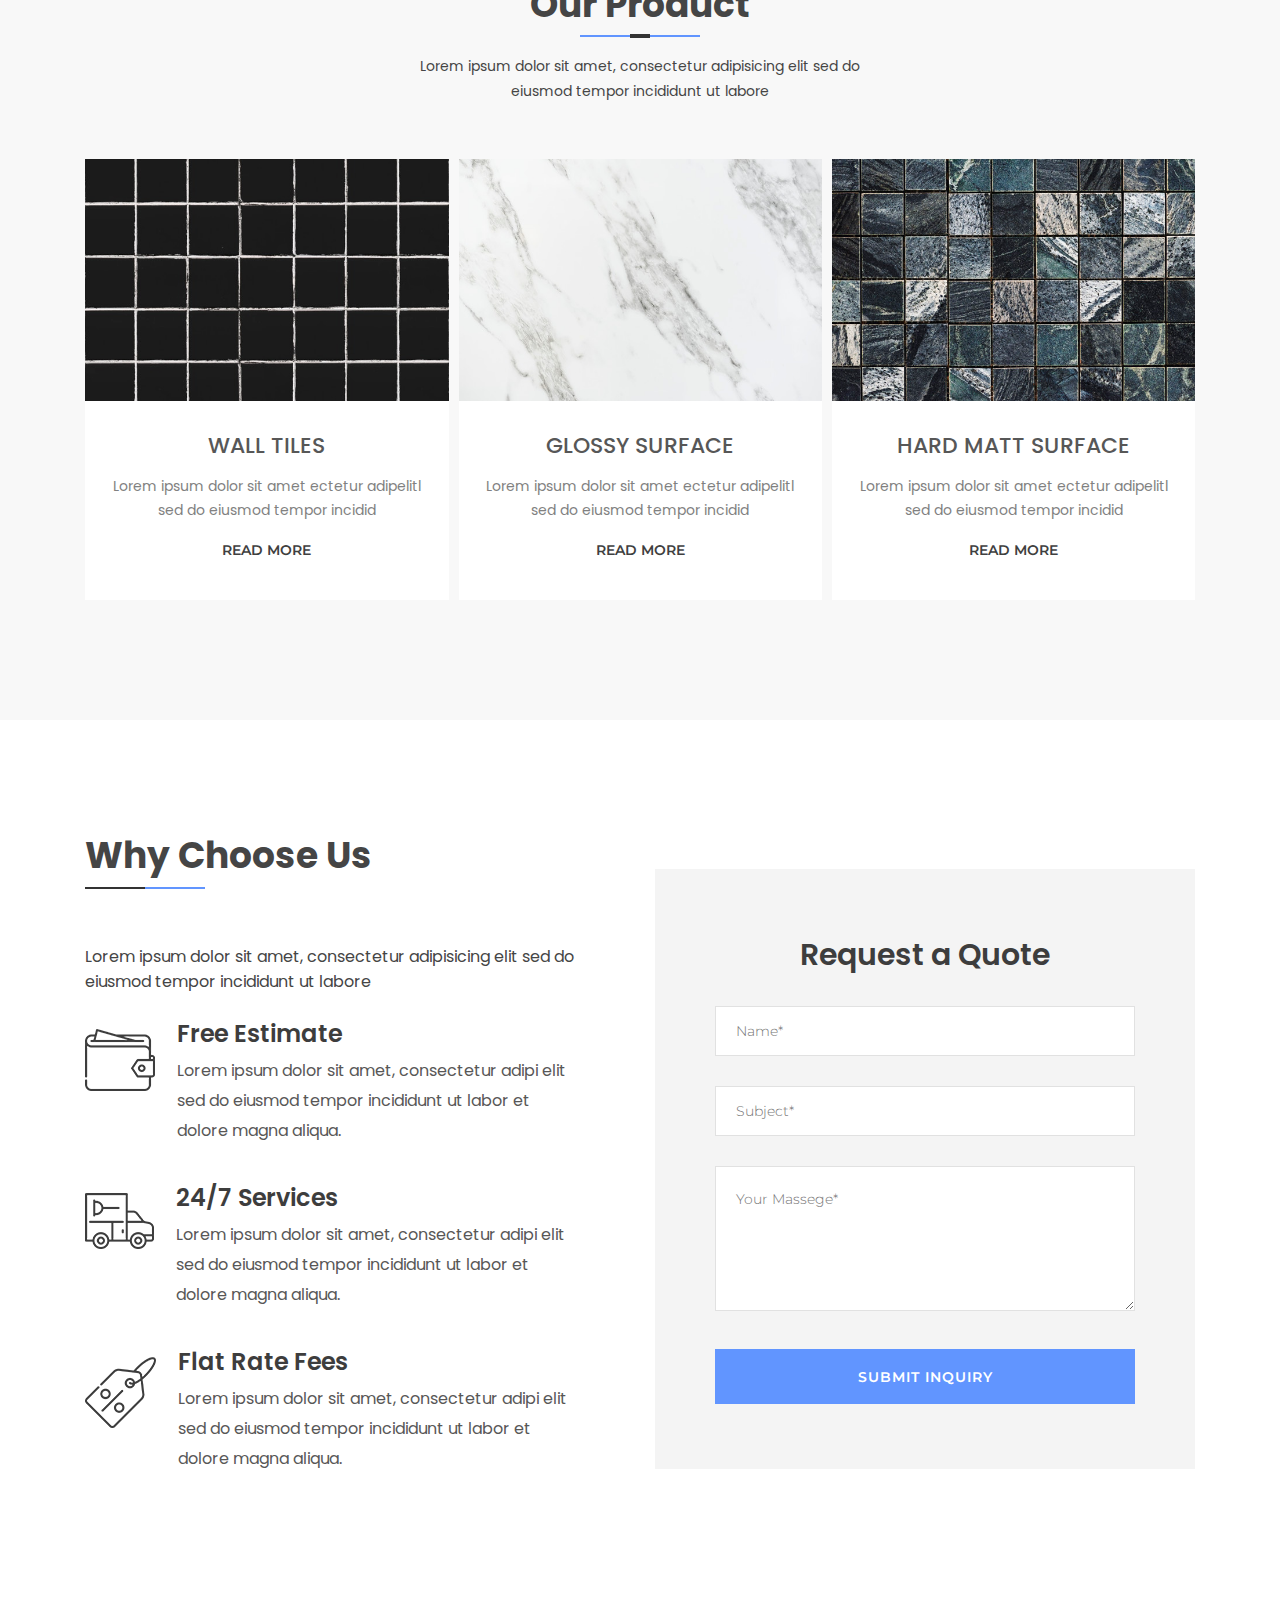
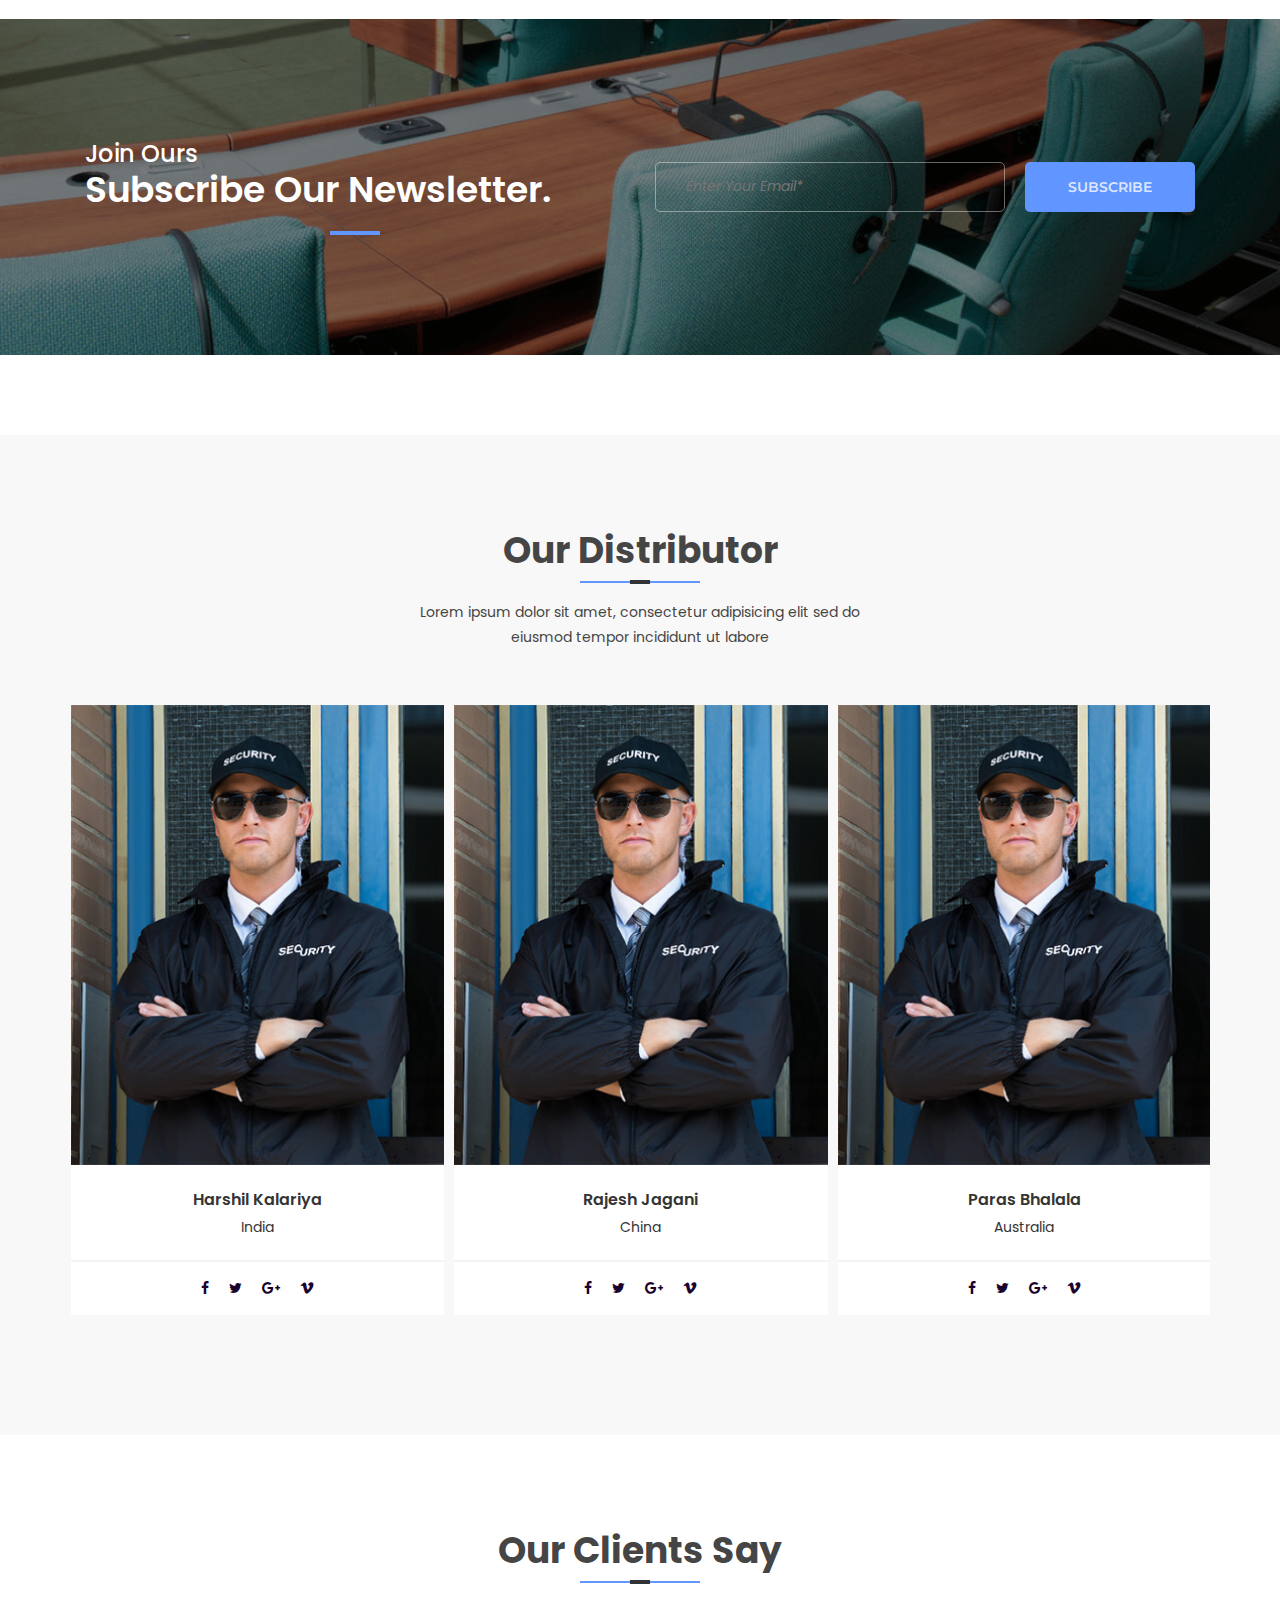
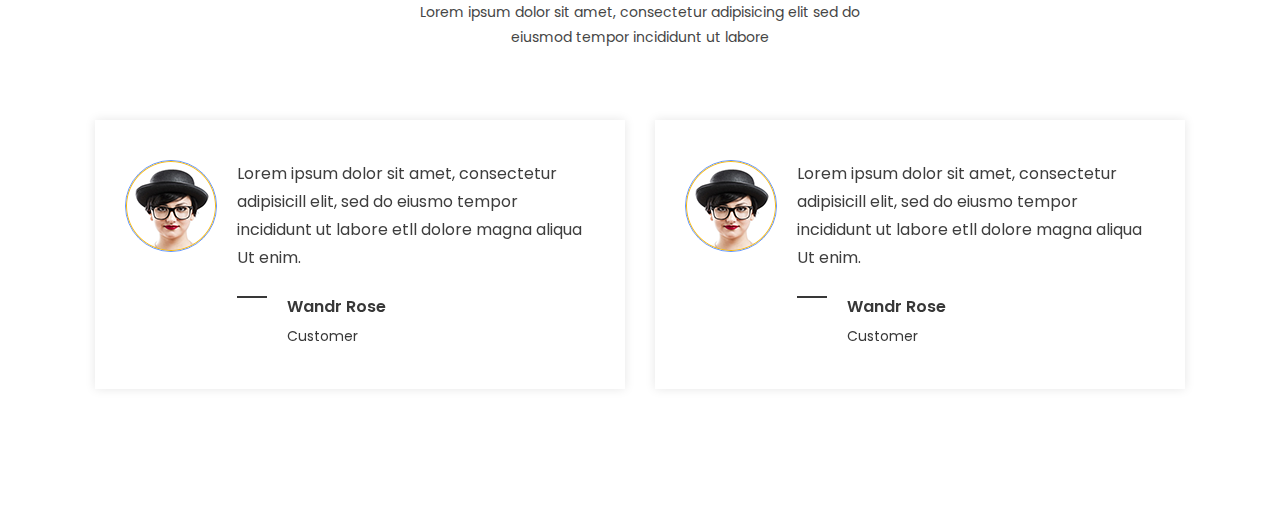
==== commit b25196d6: "CompanyProfile Page is complete" ====
--- a/Ceraglob/CompanyProfile.html
+++ b/Ceraglob/CompanyProfile.html
@@ -305,7 +305,7 @@
             <div class="row">
                 <div class="col-lg-12">
                     <div class="section-title text-center">
-                        <h2>Our Guards</h2>
+                        <h2>Our Distributor</h2>
                         <p>Lorem ipsum dolor sit amet, consectetur adipisicing elit sed do eiusmod tempor incididunt ut labore</p>
                     </div>
                 </div>
@@ -314,73 +314,123 @@
             <div class="row">
                 <!-- Start Single Team -->
                 <div class="owl-carousel owl-theme productlist">
-                	 <div class="col-xl-4 col-lg-4 col-md-6 col-sm-12 col-12">
                     <div class="team team-8 mb-30">
                         <div class="thumb">
                             <a href="#">
-                                <img src="assets/images/team/team-01.jpg" alt="team img">
-                            </a>
-                        </div>
-                        <div class="team-info">
-                            <div class="content">
-                                <h4><a href="#">Cheryl Murray</a></h4>
-                                <span>Director</span>
-                            </div>
-                            <ul class="social-network social-net-2">
-                                <li><a class="facebook" href="#"><i class="fa fa-facebook"></i></a></li>
-                                <li><a class="twitter" href="#"><i class="fa fa-twitter"></i></a></li>
-                                <li><a class="google-plus" href="#"><i class="fa fa-google-plus"></i></a></li>
-                                <li><a class="vimeo" href="#"><i class="fa fa-vimeo"></i></a></li>
-                            </ul>
-                        </div>
-                    </div>
-                </div>
+                                <img src="images/distributor06.jpg" alt="team img">
+                            </a>
+                        </div>
+                        <div class="team-info">
+                            <div class="content">
+                                <h4><a href="#">Harshil Kalariya</a></h4>
+                                <span>India</span>
+                            </div>
+                            <ul class="social-network social-net-2">
+                                <li><a class="facebook" href="#"><i class="fa fa-facebook"></i></a></li>
+                                <li><a class="twitter" href="#"><i class="fa fa-twitter"></i></a></li>
+                                <li><a class="google-plus" href="#"><i class="fa fa-google-plus"></i></a></li>
+                                <li><a class="vimeo" href="#"><i class="fa fa-vimeo"></i></a></li>
+                            </ul>
+                        </div>
+                    </div>
                 <!-- End Single Team -->
                 <!-- Start Single Team -->
-                <div class="col-xl-4 col-lg-4 col-md-6 col-sm-12 col-12">
                     <div class="team team-8 mb-30">
                         <div class="thumb">
                             <a href="#">
-                                <img src="assets/images/team/team-02.jpg" alt="team img">
-                            </a>
-                        </div>
-                        <div class="team-info">
-                            <div class="content">
-                                <h4><a href="#">Doris Welch</a></h4>
-                                <span>Director</span>
-                            </div>
-                            <ul class="social-network social-net-2">
-                                <li><a class="facebook" href="#"><i class="fa fa-facebook"></i></a></li>
-                                <li><a class="twitter" href="#"><i class="fa fa-twitter"></i></a></li>
-                                <li><a class="google-plus" href="#"><i class="fa fa-google-plus"></i></a></li>
-                                <li><a class="vimeo" href="#"><i class="fa fa-vimeo"></i></a></li>
-                            </ul>
-                        </div>
-                    </div>
-                </div>
+                                <img src="images/distributor06.jpg" alt="team img">
+                            </a>
+                        </div>
+                        <div class="team-info">
+                            <div class="content">
+                                <h4><a href="#">Rajesh Jagani</a></h4> <span>China</span>
+                            </div>
+                            <ul class="social-network social-net-2">
+                                <li><a class="facebook" href="#"><i class="fa fa-facebook"></i></a></li>
+                                <li><a class="twitter" href="#"><i class="fa fa-twitter"></i></a></li>
+                                <li><a class="google-plus" href="#"><i class="fa fa-google-plus"></i></a></li>
+                                <li><a class="vimeo" href="#"><i class="fa fa-vimeo"></i></a></li>
+                            </ul>
+                        </div>
+                    </div>
                 <!-- End Single Team -->
                 <!-- Start Single Team -->
-                <div class="col-xl-4 col-lg-4 col-md-6 col-sm-12 col-12">
                     <div class="team team-8 mb-30">
                         <div class="thumb">
                             <a href="#">
-                                <img src="assets/images/team/team-03.jpg" alt="team img">
-                            </a>
-                        </div>
-                        <div class="team-info">
-                            <div class="content">
-                                <h4><a href="#">Virginia Moore</a></h4>
-                                <span>Director</span>
-                            </div>
-                            <ul class="social-network social-net-2">
-                                <li><a class="facebook" href="#"><i class="fa fa-facebook"></i></a></li>
-                                <li><a class="twitter" href="#"><i class="fa fa-twitter"></i></a></li>
-                                <li><a class="google-plus" href="#"><i class="fa fa-google-plus"></i></a></li>
-                                <li><a class="vimeo" href="#"><i class="fa fa-vimeo"></i></a></li>
-                            </ul>
-                        </div>
-                    </div>
-                </div>
+                                <img src="images/distributor06.jpg" alt="team img">
+                            </a>
+                        </div>
+                        <div class="team-info">
+                            <div class="content">
+                                <h4><a href="#">Paras Bhalala</a></h4>
+                                <span>Australia</span>
+                            </div>
+                            <ul class="social-network social-net-2">
+                                <li><a class="facebook" href="#"><i class="fa fa-facebook"></i></a></li>
+                                <li><a class="twitter" href="#"><i class="fa fa-twitter"></i></a></li>
+                                <li><a class="google-plus" href="#"><i class="fa fa-google-plus"></i></a></li>
+                                <li><a class="vimeo" href="#"><i class="fa fa-vimeo"></i></a></li>
+                            </ul>
+                        </div>
+                    </div>
+                    <div class="team team-8 mb-30">
+                        <div class="thumb">
+                            <a href="#">
+                                <img src="images/distributor06.jpg" alt="team img">
+                            </a>
+                        </div>
+                        <div class="team-info">
+                            <div class="content">
+                                <h4><a href="#">Dhairya Ghodasara</a></h4>
+                                <span>Berlin</span>
+                            </div>
+                            <ul class="social-network social-net-2">
+                                <li><a class="facebook" href="#"><i class="fa fa-facebook"></i></a></li>
+                                <li><a class="twitter" href="#"><i class="fa fa-twitter"></i></a></li>
+                                <li><a class="google-plus" href="#"><i class="fa fa-google-plus"></i></a></li>
+                                <li><a class="vimeo" href="#"><i class="fa fa-vimeo"></i></a></li>
+                            </ul>
+                        </div>
+                    </div>
+                     <div class="team team-8 mb-30">
+                        <div class="thumb">
+                            <a href="#">
+                                <img src="images/distributor06.jpg" alt="team img">
+                            </a>
+                        </div>
+                        <div class="team-info">
+                            <div class="content">
+                                <h4><a href="#">Yash Markana</a></h4>
+                                <span>Caneda</span>
+                            </div>
+                            <ul class="social-network social-net-2">
+                                <li><a class="facebook" href="#"><i class="fa fa-facebook"></i></a></li>
+                                <li><a class="twitter" href="#"><i class="fa fa-twitter"></i></a></li>
+                                <li><a class="google-plus" href="#"><i class="fa fa-google-plus"></i></a></li>
+                                <li><a class="vimeo" href="#"><i class="fa fa-vimeo"></i></a></li>
+                            </ul>
+                        </div>
+                    </div>
+                    <div class="team team-8 mb-30">
+                        <div class="thumb">
+                            <a href="#">
+                                <img src="images/distributor06.jpg" alt="team img">
+                            </a>
+                        </div>
+                        <div class="team-info">
+                            <div class="content">
+                                <h4><a href="#">Vishal Godhani</a></h4>
+                                <span>US</span>
+                            </div>
+                            <ul class="social-network social-net-2">
+                                <li><a class="facebook" href="#"><i class="fa fa-facebook"></i></a></li>
+                                <li><a class="twitter" href="#"><i class="fa fa-twitter"></i></a></li>
+                                <li><a class="google-plus" href="#"><i class="fa fa-google-plus"></i></a></li>
+                                <li><a class="vimeo" href="#"><i class="fa fa-vimeo"></i></a></li>
+                            </ul>
+                        </div>
+                    </div>
                 </div>
                
                 <!-- End Single Team -->
@@ -388,6 +438,36 @@
             <!-- End Team Area -->
         </div>
     </div>
+    <div class="section-testimonial-carousel section-pt section-pb">
+        <div class="container">
+            <div class="row">
+                <div class="col-lg-12">
+                    <div class="section-title text-center">
+                        <h2>Our Clients Say</h2>
+                        <p>Lorem ipsum dolor sit amet, consectetur adipisicing elit sed do eiusmod tempor incididunt ut labore</p>
+                    </div>
+                    <div class="owl-carousel owl-theme clientsay">
+                    	<div class="testimonial-style-3 testimonial-grid-2">
+                        <div class="testimonal testimonial-grid-3">
+                            <img src="images/client02.png" alt="testimonal image">
+                            <div class="content">
+                                <p>Lorem ipsum dolor sit amet, consectetur adipisicill elit, sed do eiusmo
+                                    tempor incididunt ut labore etll dolore magna aliqua Ut enim.</p>
+                                <div class="clint-info">
+                                    <h4>Wandr Rose</h4>
+                                    <span>Customer</span>
+                                </div>
+                            </div>
+                        </div>
+                    </div>
+                    </div>
+                    <!-- End Single Testimonial -->
+                </div>
+
+                    </div>
+                </div>
+            </div>
+     
 
 		<!-- FOOTER-->
 		<footer>
--- a/Ceraglob/css/style.css
+++ b/Ceraglob/css/style.css
@@ -1,16 +1,16 @@
-	
+
 body {
 	margin:auto;
 	padding: 0px;
-    background-color: #ffffff;
-    line-height: 25px;
-    font-size: 14px;
-    font-style: normal;
-    font-weight: normal;
-    visibility: visible;
-    font-family: "Poppins", sans-serif;
-    color: #454545;
-    position: relative;
+	background-color: #ffffff;
+	line-height: 25px;
+	font-size: 14px;
+	font-style: normal;
+	font-weight: normal;
+	visibility: visible;
+	font-family: "Poppins", sans-serif;
+	color: #454545;
+	position: relative;
 }
 h1,h2,h3,h4,h5,h6,p{
 	margin: 0px;
@@ -60,7 +60,7 @@
 	top: 0;
 	right: 0;
 	bottom: 0;
-	opacity: 0.8;
+	opacity: 0.6;
 	background: #1C1D21;
 }
 /* end home background */
@@ -256,185 +256,217 @@
 /*CompanyProfile Css Start*/
 .title-wrapper{
 	float: left;
-    margin-bottom: 60px;
-    text-align: center;
-    width: 100%;
+	margin-bottom: 60px;
+	text-align: center;
+	width: 100%;
 }
 .title-inner {
-    display: inline-block;
+	display: inline-block;
 }
 .title-inner span{
 	color: #ec008c;
 	display: block;
-    float: left;
-    font-family: poppins;
-    font-size: 13px;
-    font-weight: 500;
-    letter-spacing: 0.4px;
-    margin-bottom: 15px;
-    width: 100%;
+	float: left;
+	font-family: poppins;
+	font-size: 13px;
+	font-weight: 500;
+	letter-spacing: 0.4px;
+	margin-bottom: 15px;
+	width: 100%;
 }
 .title-inner{
 	color: #ec008c;
 }
 .title-inner h4{
 	color: #404040;
-    float: left;
-    font-size: 26px;
-    margin: 0 0 20px;
-    text-transform: uppercase;
-    width: 100%;
+	float: left;
+	font-size: 26px;
+	margin: 0 0 20px;
+	text-transform: uppercase;
+	width: 100%;
 }
 .title-inner p{
-	    color: #555;
-    float: left;
-    font-size: 17px;
-    font-style: italic;
-    line-height: 30px;
-    margin-bottom: 0;
-    width: 100%;
+	color: #555;
+	float: left;
+	font-size: 17px;
+	font-style: italic;
+	line-height: 30px;
+	margin-bottom: 0;
+	width: 100%;
 }
 .section-title h2::before {
-    position: absolute;
-    content: '';
-    background: #6195FF;
-    height: 2px;
-    width: 120px;
-    left: 50%;
-    bottom: 1px;
-    transform: translate(-50%, 0%);
+	position: absolute;
+	content: '';
+	background: #6195FF;
+	height: 2px;
+	width: 120px;
+	left: 50%;
+	bottom: 1px;
+	transform: translate(-50%, 0%);
 }
 .title-2 h2::before {
-    position: absolute;
-    content: '';
-    background: #6195FF;
-    height: 2px;
-    width: 120px;
-    left: 0%;
-    bottom: 0;
-    transform: translate(0%, 0%);
+	position: absolute;
+	content: '';
+	background: #6195FF;
+	height: 2px;
+	width: 120px;
+	left: 0%;
+	bottom: 0;
+	transform: translate(0%, 0%);
 }
 .size{
 	font-size: 36px;
 }
 .agency-benefits .content p {
-    font-size: 16px;
-    margin-top: 30px;
+	font-size: 16px;
+	margin-top: 30px;
 }
 .btn.btn-circle {
-    border-radius: 50px;
+	border-radius: 50px;
 }
 .img-companyvideo{
 	max-width: 100%;
-    display: block;
-    vertical-align: middle;
+	display: block;
+	vertical-align: middle;
 }
 .btn-company {
-    border: 1px solid #6195FF;
-    line-height: 24px;
-    padding: 10px 30px;
-    font-size: 14px;
-    font-weight: 500;
-    text-transform: uppercase;
-    color: #ffffff;
-    background: #6195ff;
-    overflow: hidden;
-    position: relative;
-    z-index: 1;
-    transition: all 0.3s ease 0s;
-    margin-top:30px;
+	border: 1px solid #6195FF;
+	line-height: 24px;
+	padding: 10px 30px;
+	font-size: 14px;
+	font-weight: 500;
+	text-transform: uppercase;
+	color: #ffffff;
+	background: #6195ff;
+	overflow: hidden;
+	position: relative;
+	z-index: 1;
+	transition: all 0.3s ease 0s;
+	margin-top:30px;
 }
 
 .title-2 {
-    margin-bottom: 30px;
+	margin-bottom: 30px;
 }
 .section-title {
-    margin-bottom: 55px;
+	margin-bottom: 55px;
 }
 .agency-benefits .content h2 {
-    font-weight: 600;
-    line-height: 50px;
+	font-weight: 600;
+	line-height: 50px;
 }
 .agency-benefits .section-title h2 {
-    padding-bottom: 20px;
+	padding-bottom: 20px;
 }
 .section-title h2 {
-    font-weight: 700;
-    margin: -5px 0 0 0;
-    position: relative;
-    padding-bottom: 12px;
+	font-weight: 700;
+	margin: -5px 0 0 0;
+	position: relative;
+	padding-bottom: 12px;
 }
 .section-title h2::after {
-    position: absolute;
-    content: '';
-    background: #333;
-    height: 4px;
-    width: 20px;
-    left: 50%;
-    bottom: 0;
-    margin-top: 1px;
-    transform: translate(-50%, 0%);
+	position: absolute;
+	content: '';
+	background: #333;
+	height: 4px;
+	width: 20px;
+	left: 50%;
+	bottom: 0;
+	margin-top: 1px;
+	transform: translate(-50%, 0%);
 }
 .title-2 h2::after {
-    position: absolute;
-    content: '';
-    background: #333;
-    height: 2px;
-    width: 60px;
-    left: 0%;
-    bottom: 0;
-    transform: translate(0%, 0%);
+	position: absolute;
+	content: '';
+	background: #333;
+	height: 2px;
+	width: 60px;
+	left: 0%;
+	bottom: 0;
+	transform: translate(0%, 0%);
 }
 .section-pt {
-    padding-top: 100px;
+	padding-top: 100px;
 }
 .agency-thumb .thumb .play-btn {
-    position: absolute;
-    top: 50%;
-    left: 50%;
-    transform: translate3d(-50%, -50%, 0);
+	position: absolute;
+	top: 50%;
+	left: 50%;
+	transform: translate3d(-50%, -50%, 0);
 }
 .agency-thumb .thumb .play-btn a {
- 	   border: 0 none;
-    background: #6195ff;
-    width: 100px;
-    height: 100px;
-    border-radius: 100%;
-    padding: 0;
-    font-size: 28px;
-    color: #ffffff;
-    display: inline-block;
-    line-height: 100px;
-    text-align: center;
+	border: 0 none;
+	background: #6195ff;
+	width: 100px;
+	height: 100px;
+	border-radius: 100%;
+	padding: 0;
+	font-size: 28px;
+	color: #ffffff;
+	display: inline-block;
+	line-height: 100px;
+	text-align: center;
 }
 .fa {
-    display: inline-block;
-    font: normal normal normal 14px/1 FontAwesome;
-    font-size: inherit;
-    text-rendering: auto;
-    -webkit-font-smoothing: antialiased;
-    -moz-osx-font-smoothing: grayscale;
+	display: inline-block;
+	font: normal normal normal 14px/1 FontAwesome;
+	font-size: inherit;
+	text-rendering: auto;
+	-webkit-font-smoothing: antialiased;
+	-moz-osx-font-smoothing: grayscale;
 }
 .section-pb {
-    padding-bottom: 120px;
+	padding-bottom: 120px;
 }
 .bg-gray {
-    background-color: #f8f8f8;
+	background-color: #f8f8f8;
 }
 .section-pb-90 {
-    padding-bottom: 90px;
+	padding-bottom: 90px;
 }
 .section-title.text-center p {
-    margin-left: auto;
-    margin-right: auto;
+	margin-left: auto;
+	margin-right: auto;
 }
 .section-title p {
-    max-width: 470px;
-    margin-top: 16px;
-    margin-bottom: 0;
+	max-width: 470px;
+	margin-top: 16px;
+	margin-bottom: 0;
 }
 .imgsize-product{
 	height: 300px;
+}
+.owl-carousel .owl-nav button.owl-prev {
+    top: 40%;
+    left: -15px;
+    position: absolute;
+    width: 50px;
+    height: 50px;
+    background: url(../images/left-arrow-round.svg)no-repeat;
+    background-size: 50px;
+    color: inherit;
+    border: none;
+    padding: 0 !important;
+    font: inherit;
+}
+.owl-carousel .owl-nav button.owl-next{
+	position: absolute;
+	top:40%;
+	right: -15px;
+    width: 50px;
+    height: 50px;
+    background: url(../images/right-arrow-round.svg)no-repeat;
+    background-size: 50px;
+    color: inherit;
+    border: none;
+    padding: 0 !important;
+    font: inherit;
+}
+.owl-carousel .owl-nav button.owl-next span{
+	visibility: hidden;
+}
+.owl-carousel .owl-nav button.owl-prev span{
+	visibility: hidden;
 }
 .service-2 .content h4 {
     color: #575757;
@@ -735,6 +767,9 @@
     text-align: center;
     transition: all 0.3s ease-in-out;
 }
+.team:hover .thumb a img {
+    transform: scale(1.2) rotate(5deg);
+}
 .team .team-info .content {
     padding: 20px 18px;
 }
@@ -767,6 +802,80 @@
 }
 .social-net-2 li {
     margin: 0 10px;
+}
+.team:hover .team-info {
+    background: #6195ff;
+}
+.team:hover .team-info h4 a {
+    color: #ffffff;
+}
+.team:hover .team-info .content span {
+   color:#ffffff;
+}
+.social-net-2 li a {
+    color: #18012c;
+    font-size: 14px;
+    display: block;
+    background: transparent;
+}
+.facebook {
+    background-color: #3B5997;
+    color: #ffffff;
+}
+.fa {
+    display: inline-block;
+    font: normal normal normal 14px/1 FontAwesome;
+    font-size: inherit;
+    text-rendering: auto;
+    -webkit-font-smoothing: antialiased;
+    -moz-osx-font-smoothing: grayscale;
+}
+.testimonial-grid-2 {
+    padding: 15px 10px;
+}
+.testimonial-grid-3 {
+    padding: 40px 30px;
+    box-shadow: 0 0 10px rgba(0, 0, 0, 0.1);
+}
+ .testimonal img {
+    float: left;
+    max-width: 90px;
+    border-radius: 50%;
+    border: 1px solid #6195ff;
+    box-sizing: content-box;
+}
+ .testimonal .content {
+    overflow: hidden;
+    padding-left: 20px;
+}
+ .testimonal .content p {
+    color: #3e3e3e;
+    font-size: 16px;
+    margin-bottom: 20px;
+    line-height: 28px;
+}
+ .testimonal .content .clint-info {
+    padding-left: 50px;
+    position: relative;
+}
+ .testimonal .content .clint-info::before {
+    position: absolute;
+    content: "";
+    width: 30px;
+    height: 2px;
+    background: #383838;
+    left: 0;
+    top: 4px;
+}
+.testimonal .content .clint-info h4 {
+    font-weight: 600;
+    font-size: 16px;
+    color: #383838;
+    margin-bottom: 2px;
+}
+ .testimonal .content .clint-info span {
+    color: #383838;
+    font-size: 14px;
 }
 /*CompanyProfile Css End*/
 /*// Extra small devices (portrait phones, less than 576px)*/
@@ -795,6 +904,9 @@
 /*// Large devices (desktops, 992px and up)*/
 @media (min-width: 992px) and (max-width: 1199.98px) 
 {
+	.section-pb {
+		padding-bottom: 80px;
+	}
 .section-pb {
     padding-bottom: 80px;
 }
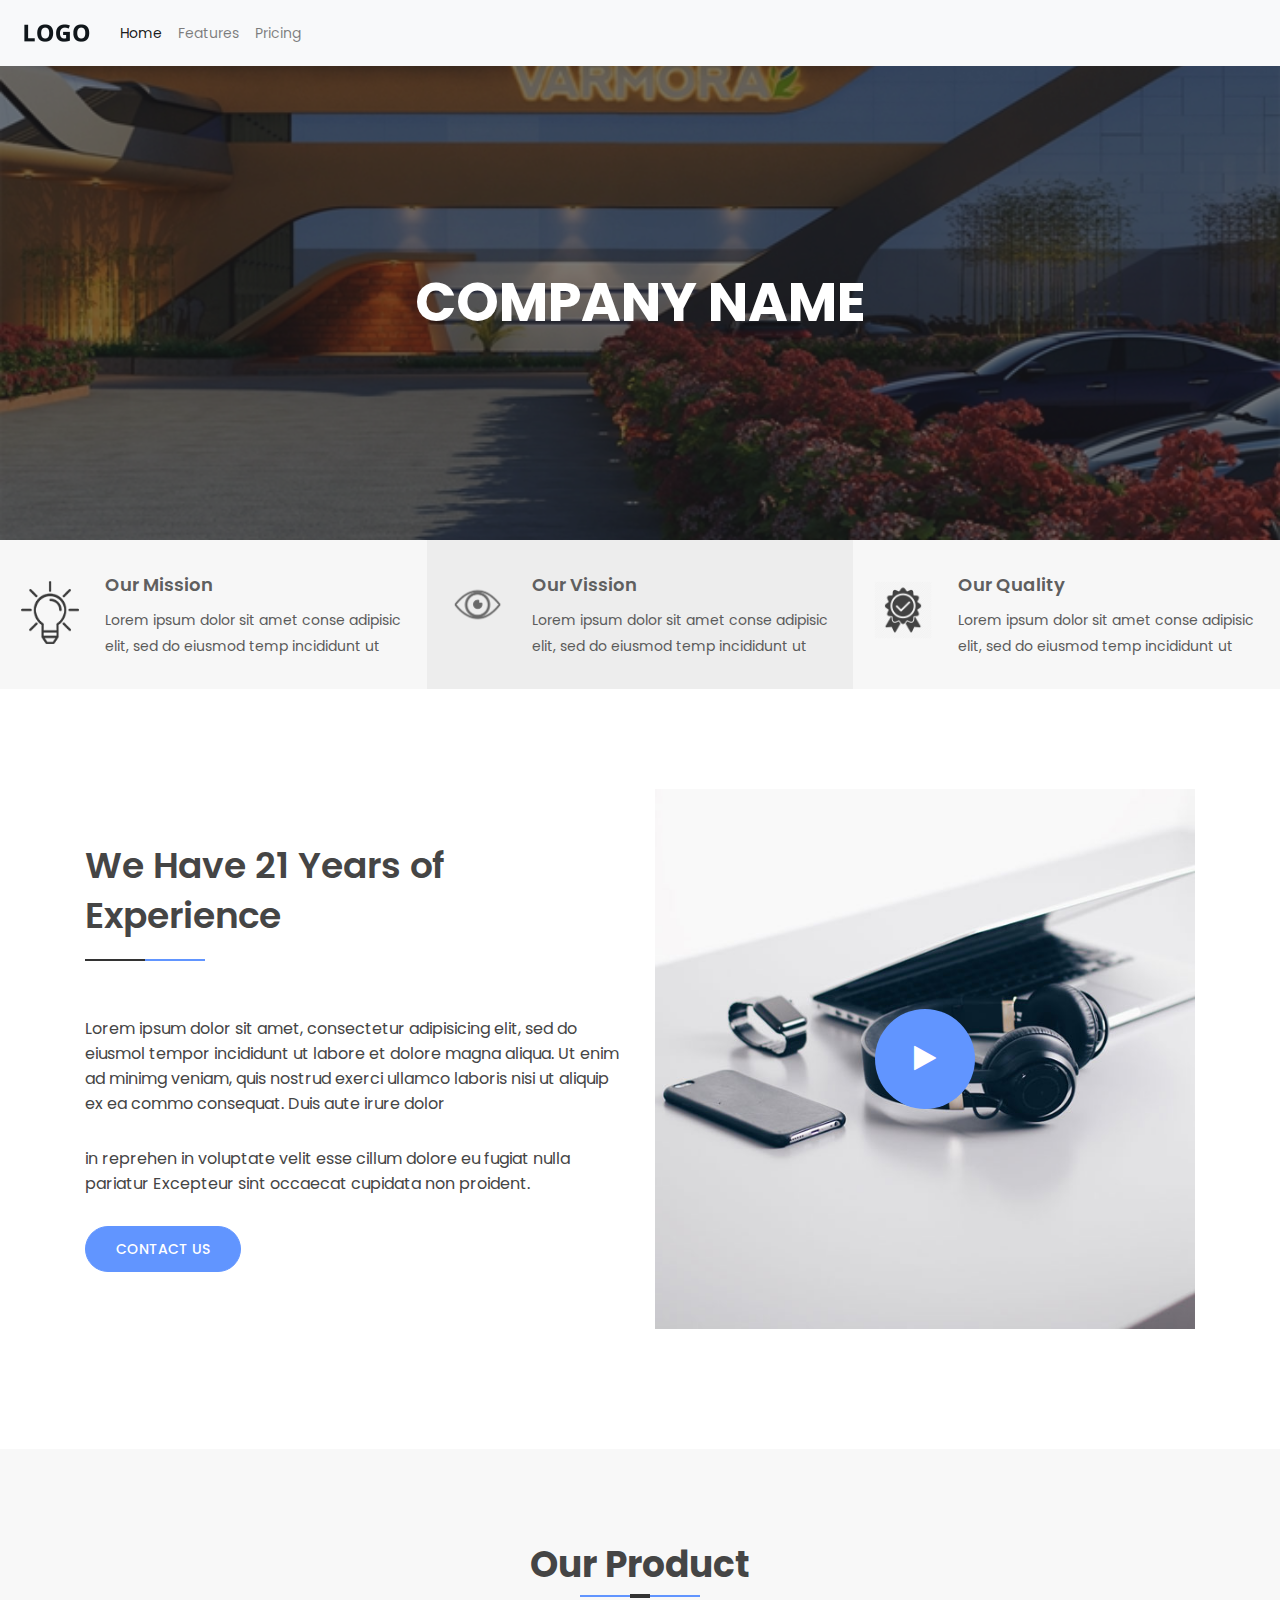
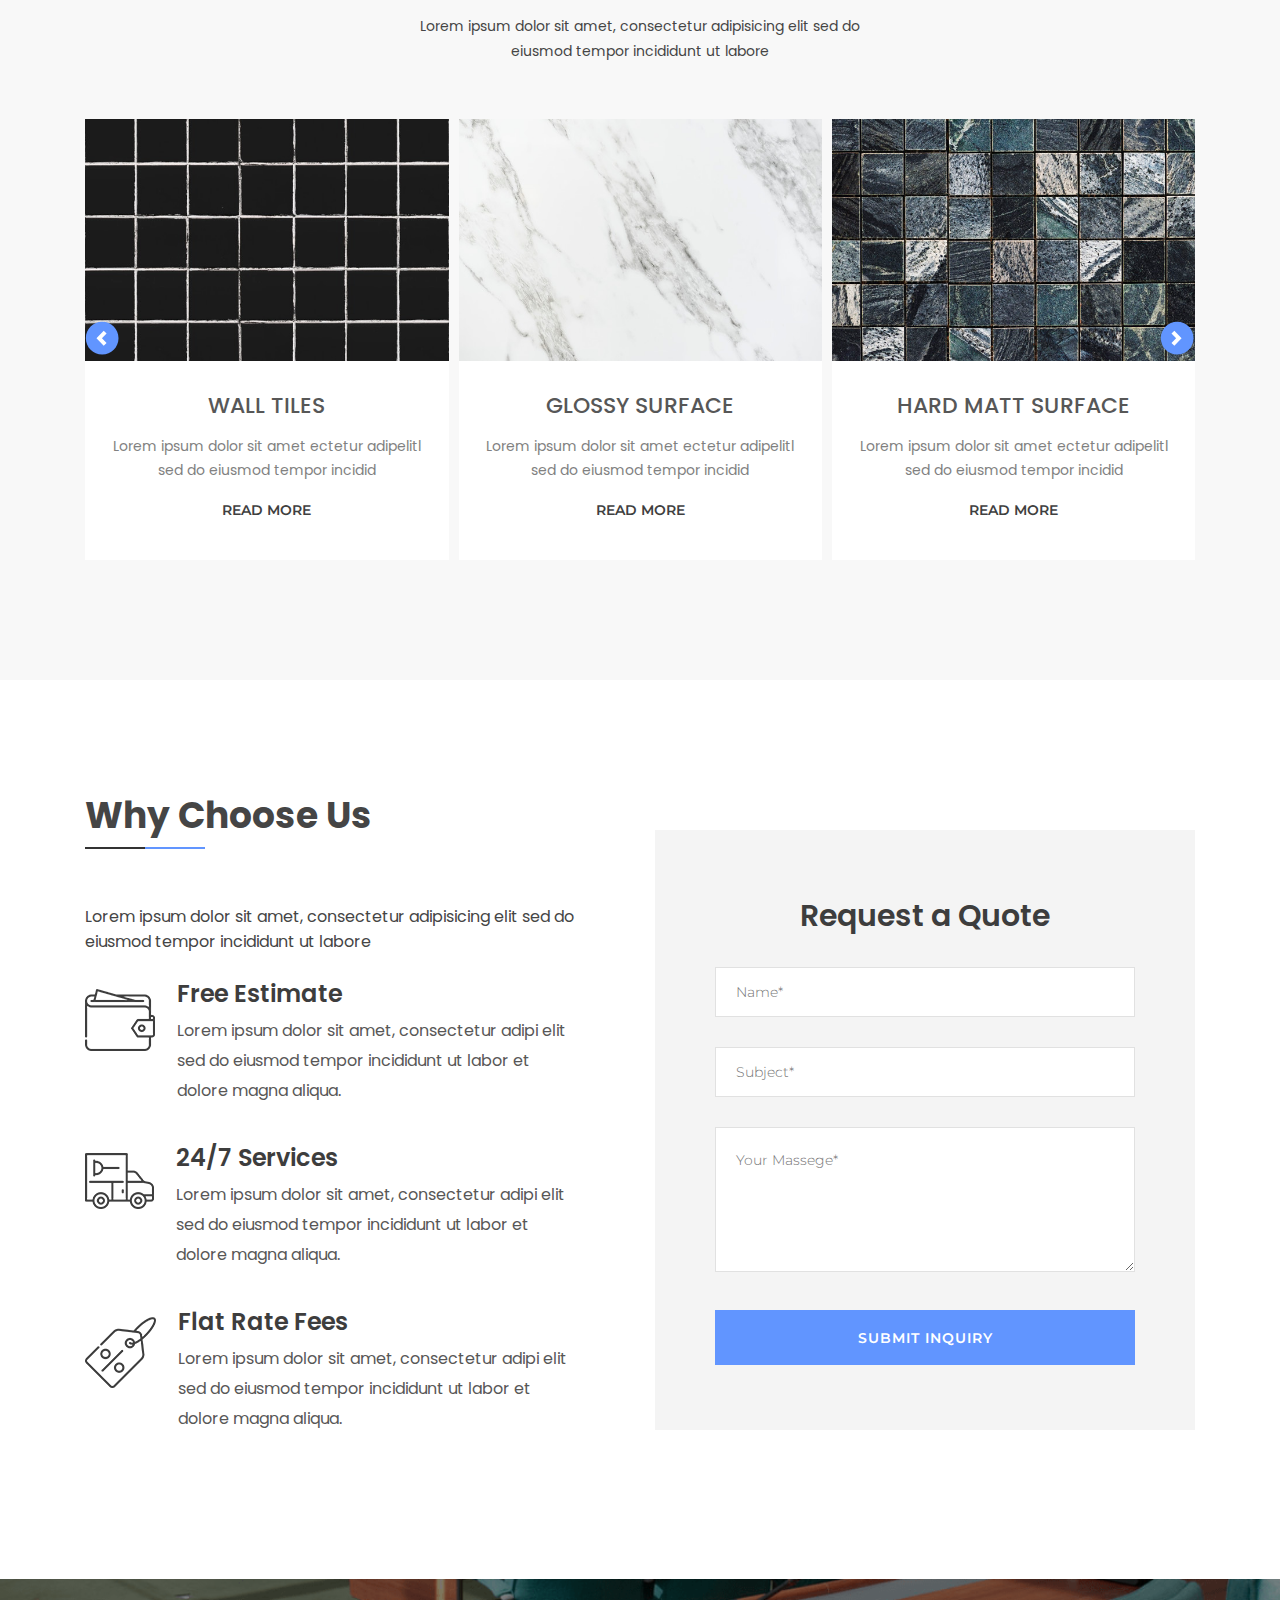
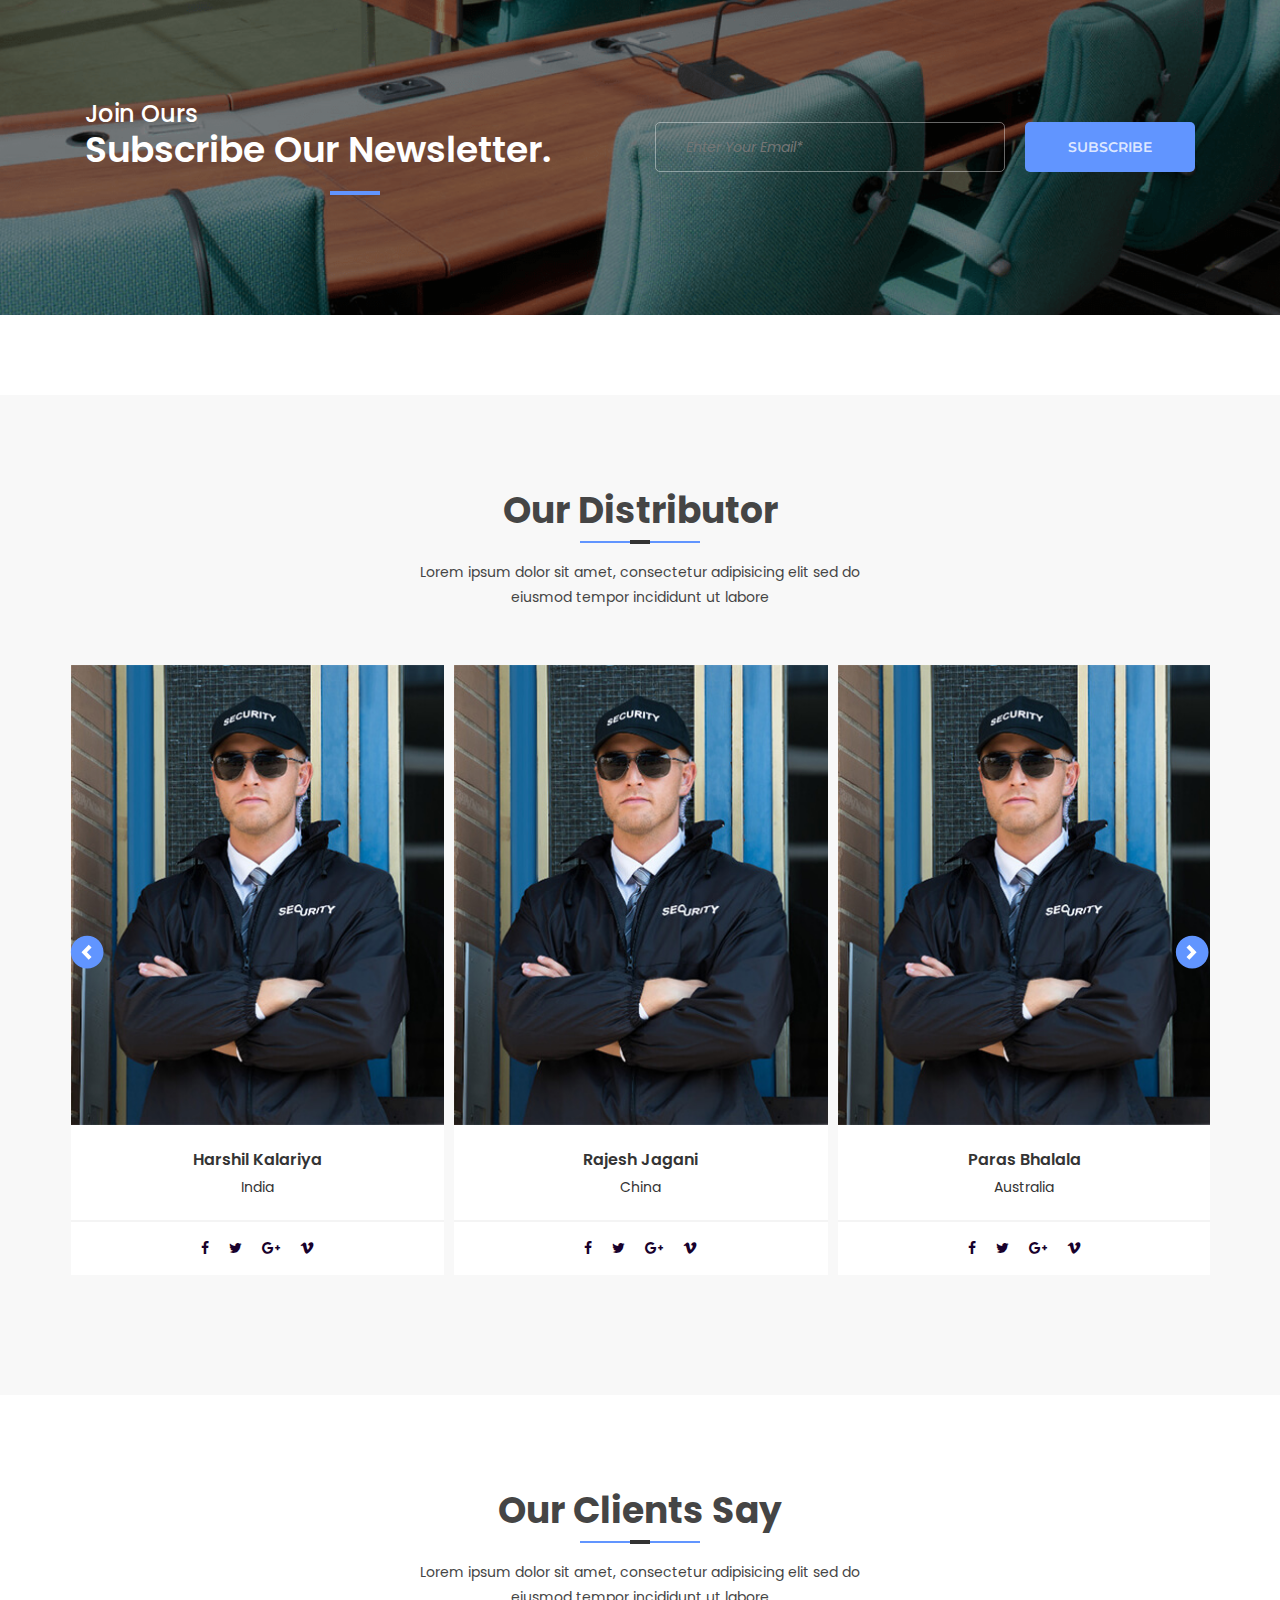
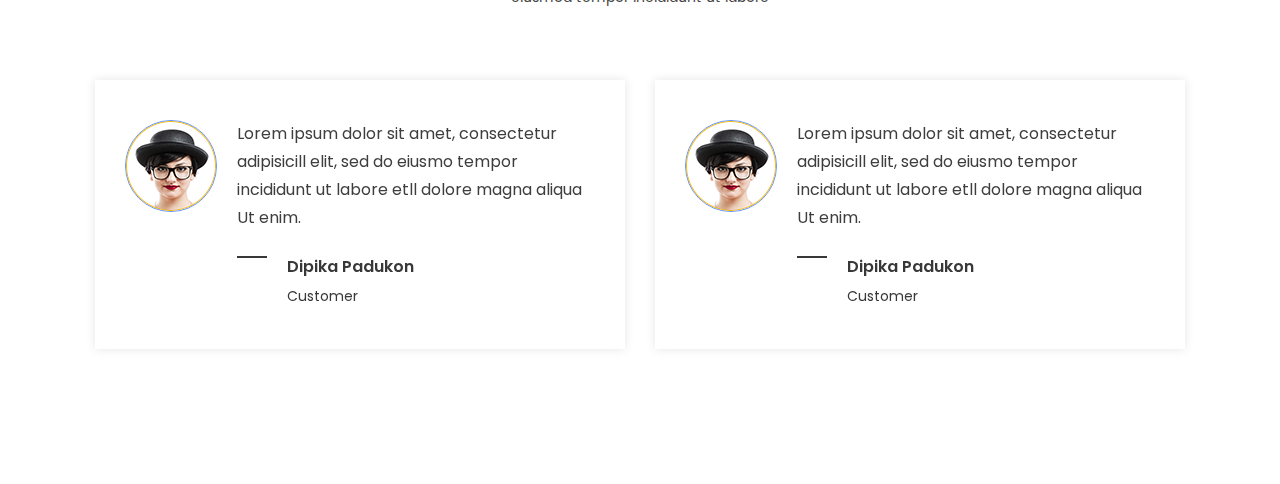
==== commit afaae8a5: "finally complete ComapnyProfile Page" ====
--- a/Ceraglob/CompanyProfile.html
+++ b/Ceraglob/CompanyProfile.html
@@ -17,7 +17,7 @@
 	<!--HOME-->
 	<section>
 		<header id="home-company">
-			<div class="bg-img" style="background-image: url(./images/banner03.jpg);">
+			<div class="bg-img" style="background-image: url(./images/varmora01.jpg);">
 				<div class="overlay"></div>
 			</div>
 			<!--NAVBAR-->	
@@ -63,42 +63,45 @@
 				</div>
 			</div> -->
 			<div class="row no-gutters">
-				<div class="col-md-3">
-					<div class="col-sm-12" style="background: #f7f7f7;">
-						<div class="about">
-							<h3 style="color:#5f5f5f">Our Vision</h3>
-							<p>Maecenas tempus tellus eget condimentum rhoncus sem quam semper libero sit amet.</p>
-							<div class="abt-overlay"></div>
-						</div>
-					</div>
-				</div>
-				<div class="col-md-3">
-					<div class="col-sm-12" style="background: #ededed">
-						<div class="about">
-							<h3 style="color: #5f5f5f">Our Mission</h3>
-							<p>Maecenas tempus tellus eget condimentum rhoncus sem quam semper libero sit amet.</p>
-							<div class="abt-overlay"></div>
-						</div>
-					</div>
-				</div>
-				<div class="col-md-3">
-					<div class="col-sm-12" style="background: #f7f7f7;">
-						<div class="about">
-							<h3 style="color: #5f5f5f" >Our Quality</h3>
-							<p>Maecenas tempus tellus eget condimentum rhoncus sem quam semper libero sit amet.</p>
-							<div class="abt-overlay"></div>
-						</div>
-					</div>
-				</div>
-				<div class="col-md-3">
-					<div class="col-sm-12" style="background: #ededed">
-						<div class="about">
-							<h3 style="color: #5f5f5f" >Development</h3>
-							<p>Maecenas tempus tellus eget condimentum rhoncus sem quam semper libero sit amet.</p>
-							<div class="abt-overlay"></div>
-						</div>
-					</div>
-				</div>
+				<div class="col-lg-4 col-12">
+                    <div class="row-service-wrap">
+                        <div class="service text-left service-6 medical-service">
+                            <div class="icons">
+                                <img src="images/mission01.png" alt="service icons">
+                            </div>
+                            <div class="content">
+                                <h4>Our Mission</h4>
+                                <p>Lorem ipsum dolor sit amet conse adipisic elit, sed do eiusmod temp incididunt ut</p>
+                            </div>
+                        </div>
+                    </div>
+                </div>
+                <div class="col-lg-4  col-12">
+                    <div class="row-service-wrap">
+                        <div class="service text-left service-6 medical-service service-bg-2">
+                            <div class="icons">
+                                <img src="images/vision.png" alt="service icons">
+                            </div>
+                            <div class="content">
+                                <h4>Our Vission</h4>
+                                <p>Lorem ipsum dolor sit amet conse adipisic elit, sed do eiusmod temp incididunt ut</p>
+                            </div>
+                        </div>
+                    </div>
+                </div>
+                <div class="col-lg-4  col-12">
+                    <div class="row-service-wrap">
+                        <div class="service text-left service-6 medical-service">
+                            <div class="icons">
+                                <img src="images/quality01.png" alt="service icons">
+                            </div>
+                            <div class="content">
+                                <h4>Our Quality</h4>
+                                <p>Lorem ipsum dolor sit amet conse adipisic elit, sed do eiusmod temp incididunt ut</p>
+                            </div>
+                        </div>
+                    </div>
+                </div>
 			</div>
 			<div class="section-agency-benefit section-pt section-pb">
         <div class="container">
@@ -454,7 +457,7 @@
                                 <p>Lorem ipsum dolor sit amet, consectetur adipisicill elit, sed do eiusmo
                                     tempor incididunt ut labore etll dolore magna aliqua Ut enim.</p>
                                 <div class="clint-info">
-                                    <h4>Wandr Rose</h4>
+                                    <h4>Dipika Padukon</h4>
                                     <span>Customer</span>
                                 </div>
                             </div>
--- a/Ceraglob/css/style.css
+++ b/Ceraglob/css/style.css
@@ -1,4 +1,4 @@
-
+	
 body {
 	margin:auto;
 	padding: 0px;
@@ -8,6 +8,7 @@
 	font-style: normal;
 	font-weight: normal;
 	visibility: visible;
+	transition: 1.5;
 	font-family: "Poppins", sans-serif;
 	color: #454545;
 	position: relative;
@@ -21,7 +22,7 @@
 	color: #ffffff;
 }
 a, button, img, input, span {
-    transition: all 0.3s ease 0s;
+	transition: all 0.3s ease 0s;
 }
 a:hover,a:focus{
 	text-decoration: none;
@@ -42,6 +43,9 @@
 }
 header{
 	position: relative;
+}
+.text-blue{
+	color:#6195FF;
 }
 .bg-img{
 	background-image: url('../images/contactUs.jpg');
@@ -146,6 +150,77 @@
 .blue-btn:hover{
 	background: #6195F0;
 }
+.owl-carousel .owl-nav button.owl-prev {
+	top: 40%;
+	left: -8px;
+	position: absolute;
+	width: 50px;
+	height: 50px;
+	background: url(../images/left-arrow-round.svg)no-repeat;
+	background-size: 50px;
+	color: inherit;
+	border: none;
+	padding: 0 !important;
+	font: inherit;
+}
+.owl-carousel .owl-nav button.owl-next{
+	position: absolute;
+	top:40%;
+	right: -7px;
+	width: 50px;
+	height: 50px;
+	background: url(../images/right-arrow-round.svg)no-repeat;
+	background-size: 50px;
+	color: inherit;
+	border: none;
+	padding: 0 !important;
+	font: inherit;
+}
+.owl-carousel .owl-nav button.owl-next span{
+	visibility: hidden;
+}
+.owl-carousel .owl-nav button.owl-prev span{
+	visibility: hidden;
+}
+.container-carousel{
+	position: relative;
+	width: 100%;
+}
+
+.image {
+	display: block;
+	width: 100%;
+	height: auto;
+}
+
+.overlay-img {
+	position: absolute;
+	top: 0;
+	bottom: 0;
+	left: 0;
+	right: 0;
+	height: 100%;
+	width: 100%;
+	opacity: 0;
+	transition: .5s ease;
+	background-color: #6195ff;
+}
+
+.container-carousel:hover .overlay-img {
+	opacity: 1;
+}
+
+.img-text {
+	text-align: center;
+	color: white;
+	font-size: 20px;
+	padding: 10px;
+	padding: 10px;
+	margin-top: 15%;
+}
+/*.tilesbanner-img{
+	background-image: url(../images/tilesbanner.png); 
+}*/
 /*END HOME CONTENT */
 
 /*ABOUT*/
@@ -344,7 +419,28 @@
 	transition: all 0.3s ease 0s;
 	margin-top:30px;
 }
-
+.btn-company:hover{
+	background-color: #1d2736;
+    border-color: #1d2736;
+    color: #ffffff;
+}
+.btn-company::before {
+    position: absolute;
+    left: 50%;
+    top: 50%;
+    height: 0;
+    width: 100%;
+    background-color: #1d2736;
+    transition: all 0.3s ease 0s;
+    content: "";
+    transform: translateX(-50%) translateY(-50%) rotate(-45deg);
+    opacity: 0;
+    z-index: -1;
+}
+.btn-company:hover::before {
+    height: 300%;
+    opacity: 1;
+}
 .title-2 {
 	margin-bottom: 30px;
 }
@@ -436,240 +532,215 @@
 .imgsize-product{
 	height: 300px;
 }
-.owl-carousel .owl-nav button.owl-prev {
-    top: 40%;
-    left: -15px;
-    position: absolute;
-    width: 50px;
-    height: 50px;
-    background: url(../images/left-arrow-round.svg)no-repeat;
-    background-size: 50px;
-    color: inherit;
-    border: none;
-    padding: 0 !important;
-    font: inherit;
-}
-.owl-carousel .owl-nav button.owl-next{
-	position: absolute;
-	top:40%;
-	right: -15px;
-    width: 50px;
-    height: 50px;
-    background: url(../images/right-arrow-round.svg)no-repeat;
-    background-size: 50px;
-    color: inherit;
-    border: none;
-    padding: 0 !important;
-    font: inherit;
-}
-.owl-carousel .owl-nav button.owl-next span{
-	visibility: hidden;
-}
-.owl-carousel .owl-nav button.owl-prev span{
-	visibility: hidden;
-}
+
 .service-2 .content h4 {
-    color: #575757;
-    font-size: 22px;
-     line-height: 30px; 
-    margin-bottom: 13px;
-    padding: 0 9px;
+	color: #575757;
+	font-size: 22px;
+	line-height: 30px; 
+	margin-bottom: 13px;
+	padding: 0 9px;
 }
 .service-2 .content h4 a {
-    color: #575757;
+	color: #575757;
 }
 .service-2 .content h4 a:hover {
-    color: #6195FF;
+	color: #6195FF;
 }
 .service-2.cleaning-service .content {
-    padding: 30px 20px;
+	padding: 30px 20px;
 }
 .service-2 .content {
-    padding-top: 30px;
+	padding-top: 30px;
 }
 .service-2.padding-none {
-    padding: 0;
+	padding: 0;
 }
 .service-2 {
-    background: #ffffff;
-    padding: 30px;
-    transition: 0.4s ease-in-out;
+	background: #ffffff;
+	padding: 30px;
+	transition: 0.4s ease-in-out;
 }
 .mb-30 {
-    margin-bottom: 30px;
+	margin-bottom: 30px;
 }
 .service-2.cleaning-service .content p {
-    margin-bottom: 8px;
+	margin-bottom: 8px;
 }
 .service-2 .content p {
-    color: #818181;
-    font-size: 14px;
-    line-height: 24px;
-    margin-bottom: 35px;
+	color: #818181;
+	font-size: 14px;
+	line-height: 24px;
+	margin-bottom: 35px;
 }
 .service-2 .content a.readmore_btn.btn-transparent {
-    border: 0 none;
-    width: inherit;
-    height: inherit;
-    color: #3f3f3f;
-    font-size: 14px;
-    font-family: "Montserrat", sans-serif;
-    font-weight: 600;
+	border: 0 none;
+	width: inherit;
+	height: inherit;
+	color: #3f3f3f;
+	font-size: 14px;
+	font-family: "Montserrat", sans-serif;
+	font-weight: 600;
 }
 .service-2 .content a.readmore_btn {
-    height: 42px;
-    border: 1px solid #0056ff;
-    display: inline-block;
-    padding: 0 42px;
-    line-height: 40px;
-    font-size: 14px;
-    border-radius: 30px;
-    color: #0056ff;
-    font-weight: 600;
-    transition: 0.5s;
+	height: 42px;
+	border: 1px solid #0056ff;
+	display: inline-block;
+	padding: 0 42px;
+	line-height: 40px;
+	font-size: 14px;
+	border-radius: 30px;
+	color: #0056ff;
+	font-weight: 600;
+	transition: 0.5s;
 }
 .service-2 .content a.readmore_btn.btn-transparent:hover {
-    color: #6195FF;
-    background: transparent;
+	color: #6195FF;
+	background: transparent;
 }
 .section-ptb {
-    padding: 120px 0;
+	padding: 120px 0;
 }
 .align-items-center {
-    -ms-flex-align: center!important;
-    -webkit-box-align: center!important;
-    align-items: center!important;
+	-ms-flex-align: center!important;
+	-webkit-box-align: center!important;
+	align-items: center!important;
 }
 .mt-20 {
-    margin-top: 20px;
+	margin-top: 20px;
 }
 .choose-resone-inner p {
-    max-width: 530px;
-    font-size: 16px;
-    margin-bottom: 25px;
+	max-width: 530px;
+	font-size: 16px;
+	margin-bottom: 25px;
 }
 .service-6.reapir-service {
-    margin-top: 12px;
+	margin-top: 12px;
 }
 .service-6 {
-    margin-top: 12px;
+	margin-top: 12px;
 }
 .mt-30 {
-    margin-top: 30px;
+	margin-top: 30px;
 }
 .service-6.reapir-service .icons {
-    border: 0 none;
-    width: auto;
-    height: auto;
-    line-height: inherit;
-    border-radius: inherit;
-    float: left;
-    text-align: center;
-    margin-right: 22px;
-    margin-top: 10px;
+	border: 0 none;
+	width: auto;
+	height: auto;
+	line-height: inherit;
+	border-radius: inherit;
+	float: left;
+	text-align: center;
+	margin-right: 22px;
+	margin-top: 10px;
 }
 .service-6 .icons {
-    border: 1px solid #4e89fb;
-    width: 100px;
-    height: 100px;
-    line-height: 100px;
-    border-radius: 100%;
-    float: left;
-    text-align: center;
-    margin-right: 22px;
-    margin-top: 10px;
+	border: 1px solid #4e89fb;
+	width: 100px;
+	height: 100px;
+	line-height: 100px;
+	border-radius: 100%;
+	float: left;
+	text-align: center;
+	margin-right: 22px;
+	margin-top: 10px;
 }
 .service-6 .content {
-    overflow: hidden;
+	overflow: hidden;
 }
 .service-6.reapir-service .content h4 {
-    color: #3d3d3d;
+	color: #3d3d3d;
 }
 .service-6 .content h4 {
-    color: #5f5f5f;
-    font-size: 24px;
-    font-weight: 600;
-    margin-bottom: 7px;
+	color: #5f5f5f;
+	font-size: 24px;
+	font-weight: 600;
+	margin-bottom: 7px;
 }
 .service-6.reapir-service .content p {
-    font-size: 16px;
-    line-height: 30px;
-    color: #585757;
-    max-width: 390px;
+	font-size: 16px;
+	line-height: 30px;
+	color: #585757;
+	max-width: 390px;
 }
 .service-6 .content p {
-    font-size: 14px;
-    line-height: 25px;
-    color: #5b5b5b;
+	font-size: 14px;
+	line-height: 25px;
+	color: #5b5b5b;
 }
 .choose-resone-inner p {
-    max-width: 530px;
-    font-size: 16px;
-    margin-bottom: 25px;
+	max-width: 530px;
+	font-size: 16px;
+	margin-bottom: 25px;
 }
 .contact_form_container.repair-request-form {
-    background: #f4f4f4;
+	background: #f4f4f4;
 }
 .contact_form_container {
-    padding: 65px 60px;
+	padding: 65px 60px;
 }
 .contact_form_container.repair-request-form .ct-title-2 {
-    text-align: center;
+	text-align: center;
 }
 .contact_form_container.repair-request-form .ct-title-2 h2 {
-    font-weight: 600;
-    color: #3d3d3d;
-    font-size: 30px;
+	font-weight: 600;
+	color: #3d3d3d;
+	font-size: 30px;
+}
+.contact-btn:hover{
+	color: white;
+}
+.contact-btn:focus{
+	color: white;
 }
 .repair-service-form form input {
-    margin-top: 30px;
-    height: 50px;
-    line-height: 50px;
-    color: #fff;
-    font-weight: 300;
-    padding: 0 20px;
-    width: 100%;
-    font-family: "Montserrat", sans-serif;
-    border: 1px solid #e1e1e1;
-    background: #ffffff;
-    color: #707070;
+	margin-top: 30px;
+	height: 50px;
+	line-height: 50px;
+	color: #fff;
+	font-weight: 300;
+	padding: 0 20px;
+	width: 100%;
+	font-family: "Montserrat", sans-serif;
+	border: 1px solid #e1e1e1;
+	background: #ffffff;
+	color: #707070;
 }
 .repair-service-form form textarea {
-    margin-top: 30px;
-    min-height: 145px;
-    width: 100%;
-    border: 1px solid #fff;
-    padding: 20px;
-    font-weight: 300;
-    color: #fff;
-    font-family: "Montserrat", sans-serif;
-    border: 1px solid #e1e1e1;
-    color: #707070;
-    background: #ffffff;
+	margin-top: 30px;
+	min-height: 145px;
+	width: 100%;
+	border: 1px solid #fff;
+	padding: 20px;
+	font-weight: 300;
+	color: #fff;
+	font-family: "Montserrat", sans-serif;
+	border: 1px solid #e1e1e1;
+	color: #707070;
+	background: #ffffff;
 }
 textarea {
-    overflow: auto;
-    resize: vertical;
+	overflow: auto;
+	resize: vertical;
 }
 .repair-service-form form input[type="submit"] {
-    background: #fff;
-    height: 55px;
-    line-height: 56px;
-    border: 0 none;
-    padding: 0 30px;
-    color: #0056ff;
-    font-weight: 600;
-    width: auto;
-    transition: 0.5s;
-    color: #ffffff;
-    width: 100%;
-    background: #6195FF;
-    font-size: 14px;
-    letter-spacing: 1px;
-    text-transform: uppercase;
+	background: #fff;
+	height: 55px;
+	line-height: 56px;
+	border: 0 none;
+	padding: 0 30px;
+	color: #0056ff;
+	font-weight: 600;
+	width: auto;
+	transition: 0.5s;
+	color: #ffffff;
+	width: 100%;
+	background: #6195FF;
+	font-size: 14px;
+	letter-spacing: 1px;
+	text-transform: uppercase;
 }
 button, input[type="submit"] {
-    cursor: pointer;
+	cursor: pointer;
 }
 .bg-overlay {
     position: relative;
@@ -812,6 +883,9 @@
 .team:hover .team-info .content span {
    color:#ffffff;
 }
+.team:hover .team-info .social-net-2 li a {
+   color:#ffffff;
+}
 .social-net-2 li a {
     color: #18012c;
     font-size: 14px;
@@ -877,6 +951,78 @@
     color: #383838;
     font-size: 14px;
 }
+.row-service-wrap {
+    position: relative;
+    display: -webkit-box;
+    display: -webkit-flex;
+    display: -ms-flexbox;
+    display: flex;
+    -webkit-box-orient: vertical;
+    -webkit-box-direction: normal;
+    -webkit-flex-direction: column;
+    -ms-flex-direction: column;
+    flex-direction: column;
+    height: 100%;
+    background: #EDEDED;
+}
+.service-6.medical-service {
+    background: #f7f7f7;
+    margin-top: 0;
+    padding: 50px 69px;
+}
+
+.service-6.medical-service .icons {
+    border: 1px solid transparent;
+    width: auto;
+    height: auto;
+    line-height: inherit;
+    border-radius: inherit;
+    float: left;
+    text-align: center;
+    margin-right: 25px;
+    margin-top: 10px;
+    max-width: 60px;
+}
+.service-6 .icons {
+    border: 1px solid #4e89fb;
+    width: 100px;
+    height: 100px;
+    line-height: 100px;
+    border-radius: 100%;
+    float: left;
+    text-align: center;
+    margin-right: 22px;
+    margin-top: 10px;
+}
+.service-6.medical-service .content {
+    overflow: hidden;
+}
+.service-6.medical-service .content h4 {
+    font-family: : "Montserrat", sans-serif;
+    font-size: 18px;
+    font-weight: 500;
+    margin-bottom: 7px;
+    font-weight: 600;
+}
+.service-6 .content h4 {
+    color: #5f5f5f;
+    font-size: 24px;
+    font-weight: 600;
+    margin-bottom: 7px;
+}
+.service-6.medical-service .content p {
+    font-size: 14px;
+    line-height: 26px;
+    font-family: : "Montserrat", sans-serif;
+}
+.service-6 .content p {
+    font-size: 14px;
+    line-height: 25px;
+    color: #5b5b5b;
+}
+.service-6.medical-service.service-bg-2 {
+    background: #ededed;
+}
 /*CompanyProfile Css End*/
 /*// Extra small devices (portrait phones, less than 576px)*/
 @media (max-width: 575.98px) 
@@ -907,6 +1053,14 @@
 	.section-pb {
 		padding-bottom: 80px;
 	}
+
+	.section-pb {
+		padding-bottom: 80px;
+	}
+	.section-ptb {
+		padding: 80px 0;
+	}
+
 .section-pb {
     padding-bottom: 80px;
 }
@@ -919,10 +1073,21 @@
 .section-pt {
     padding-top: 80px;
 }
+.service-6.medical-service {
+    padding: 30px 20px;
+}
+.service-6.medical-service .icons {
+    max-width: 45px;
+    margin-right: 15px;
+}
+
+
 }
 
 /*// Extra large devices (large desktops, 1200px and up)*/
 @media (min-width: 1200px) 
 {
-
+.service-6.medical-service {
+    padding: 30px 20px;
+}
 }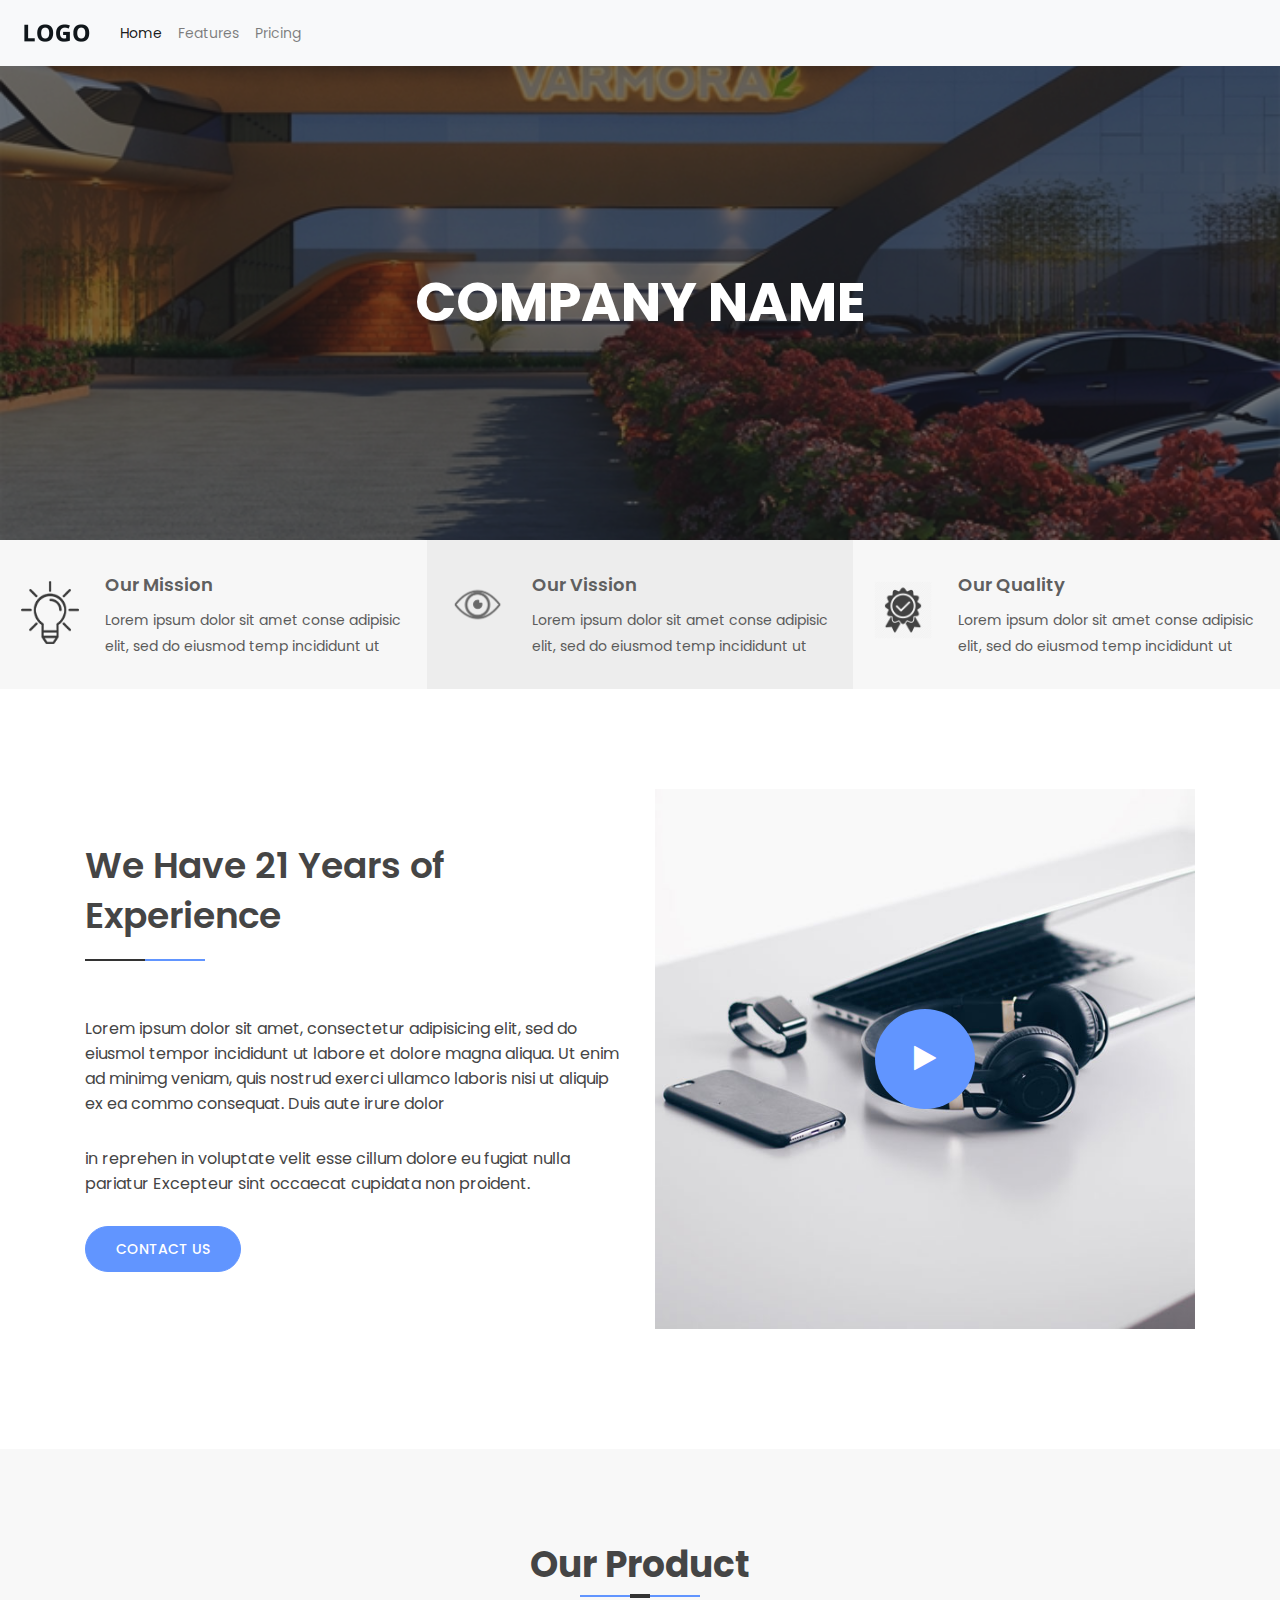
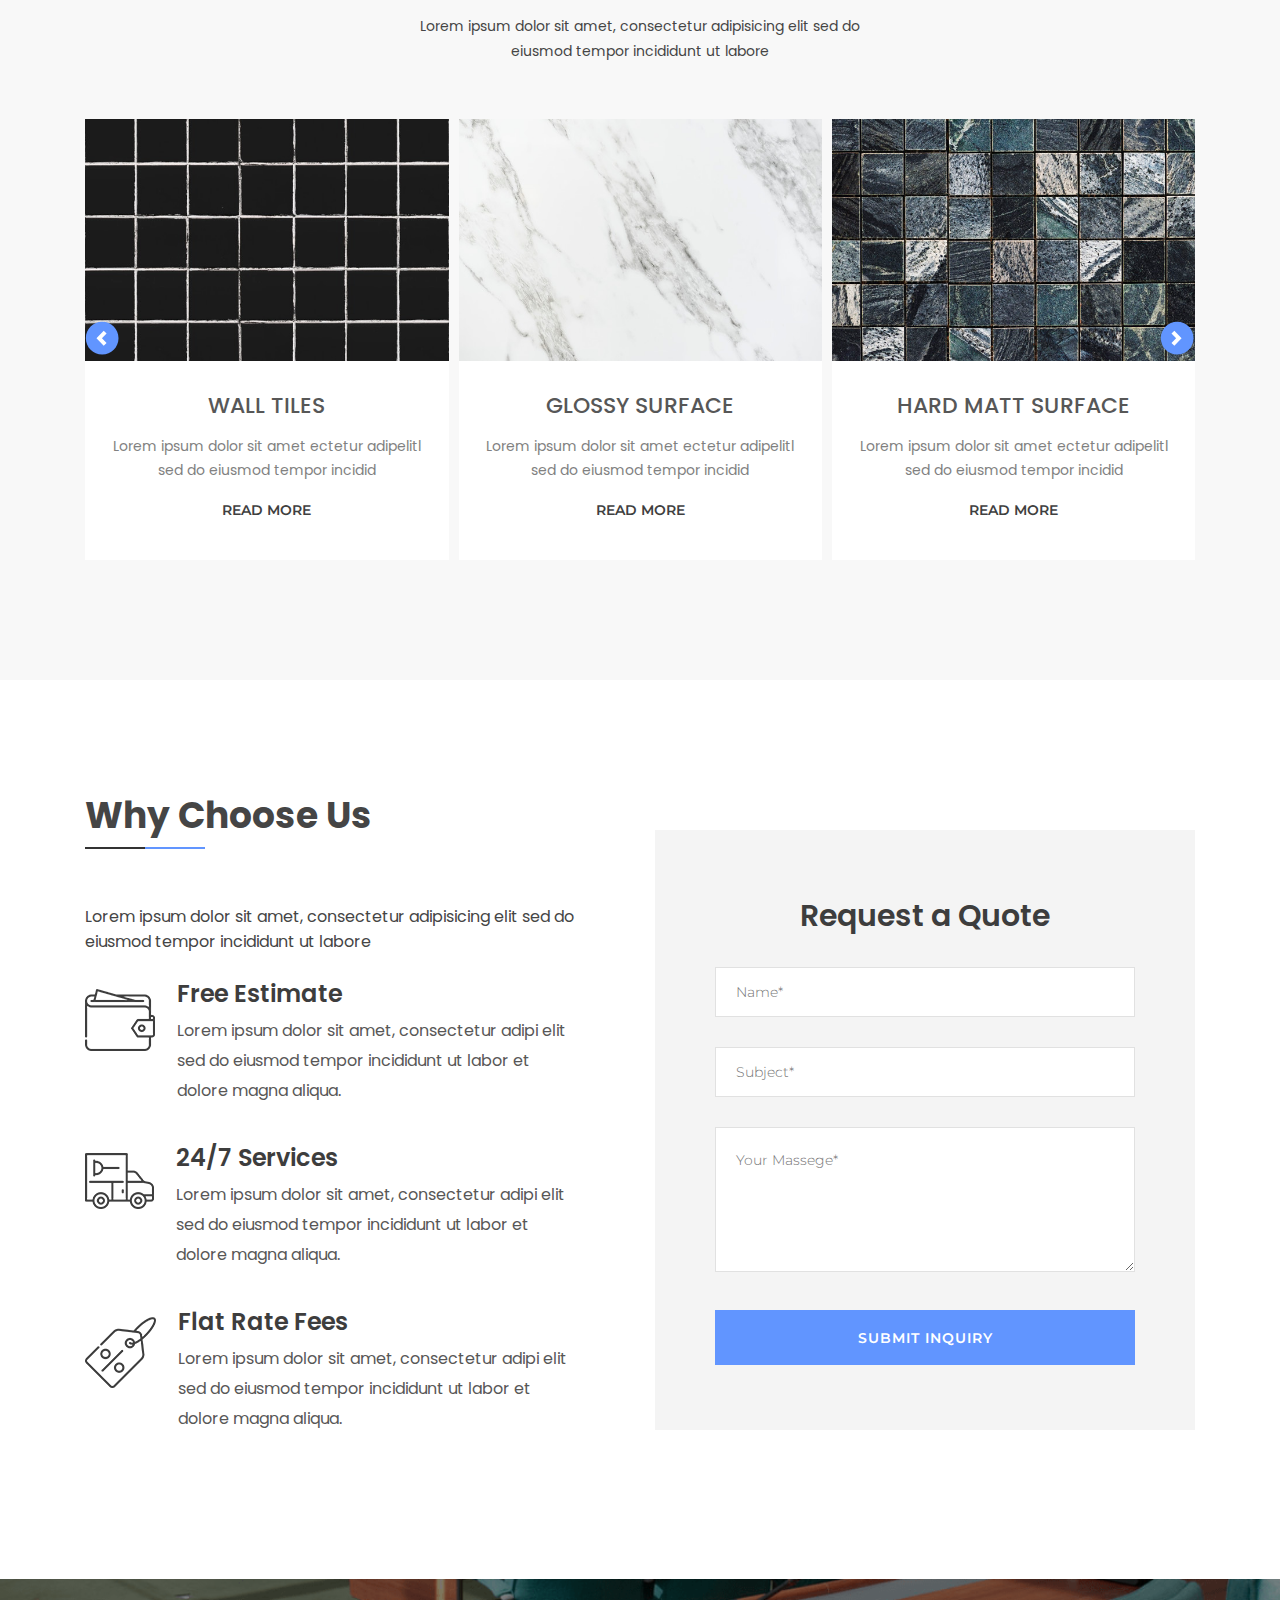
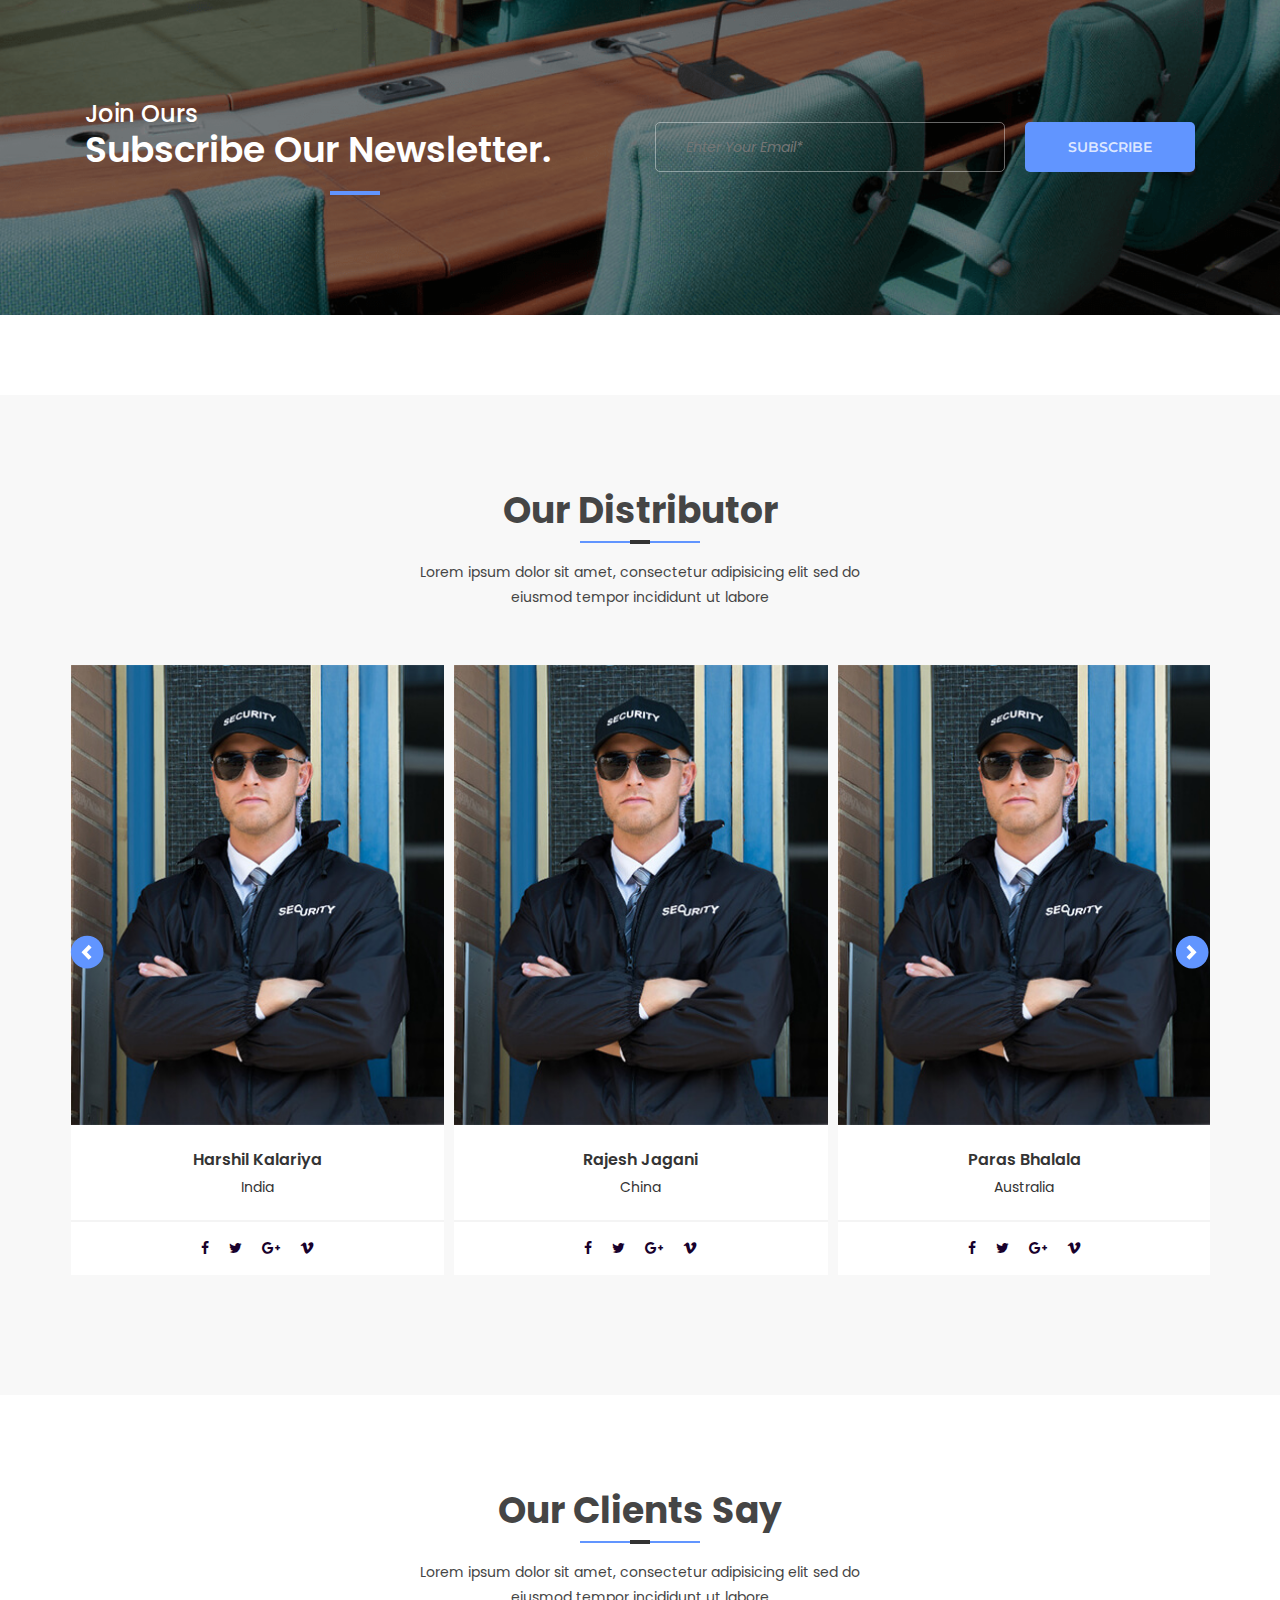
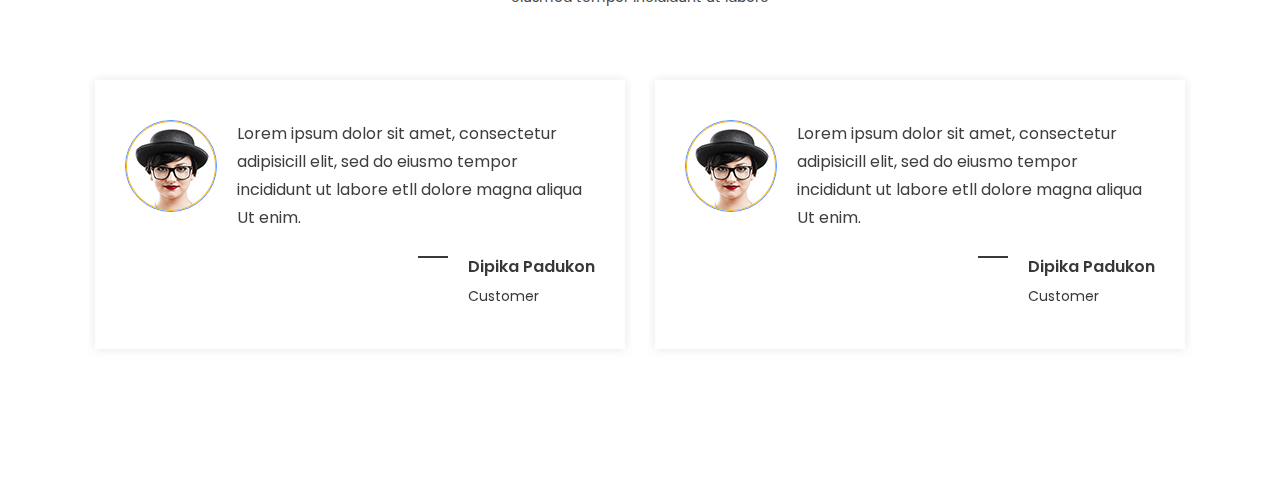
==== commit 374e4dde: "jkj" ====
--- a/Ceraglob/CompanyProfile.html
+++ b/Ceraglob/CompanyProfile.html
@@ -456,7 +456,7 @@
                             <div class="content">
                                 <p>Lorem ipsum dolor sit amet, consectetur adipisicill elit, sed do eiusmo
                                     tempor incididunt ut labore etll dolore magna aliqua Ut enim.</p>
-                                <div class="clint-info">
+                                <div class="clint-info" style="float: right;">
                                     <h4>Dipika Padukon</h4>
                                     <span>Customer</span>
                                 </div>
--- a/Ceraglob/css/style.css
+++ b/Ceraglob/css/style.css
@@ -137,6 +137,13 @@
 	color: #ffffff;
 	background: #6195FF;
 }
+.blue-btn:hover{
+	color: #6195FF;
+	background: black;
+	opacity:0.8;
+	border:1px solid #6195FF;
+}
+	
 .white-btn, .blue-btn{
 	margin: 3px;
 	padding: 10px 30px;
@@ -146,9 +153,6 @@
 }
 .white-btn:hover{
 	background: #ddd;
-}
-.blue-btn:hover{
-	background: #6195F0;
 }
 .owl-carousel .owl-nav button.owl-prev {
 	top: 40%;
@@ -311,10 +315,13 @@
 	color: white;
 }
 .contact-us-form{
-	box-shadow: 0px 5px 20px #cccccc;
+	box-shadow: 0px 10px 20px #cccccc;
 }
 .chooseUs-box{
-	background-color: #f5f5f5;
+	background-color: #f7f7f7;
+}
+.chooseUs-box1{
+	background-color: #ededed;
 }
 .prettydropdown >ul{
 	border-radius: 7px;
